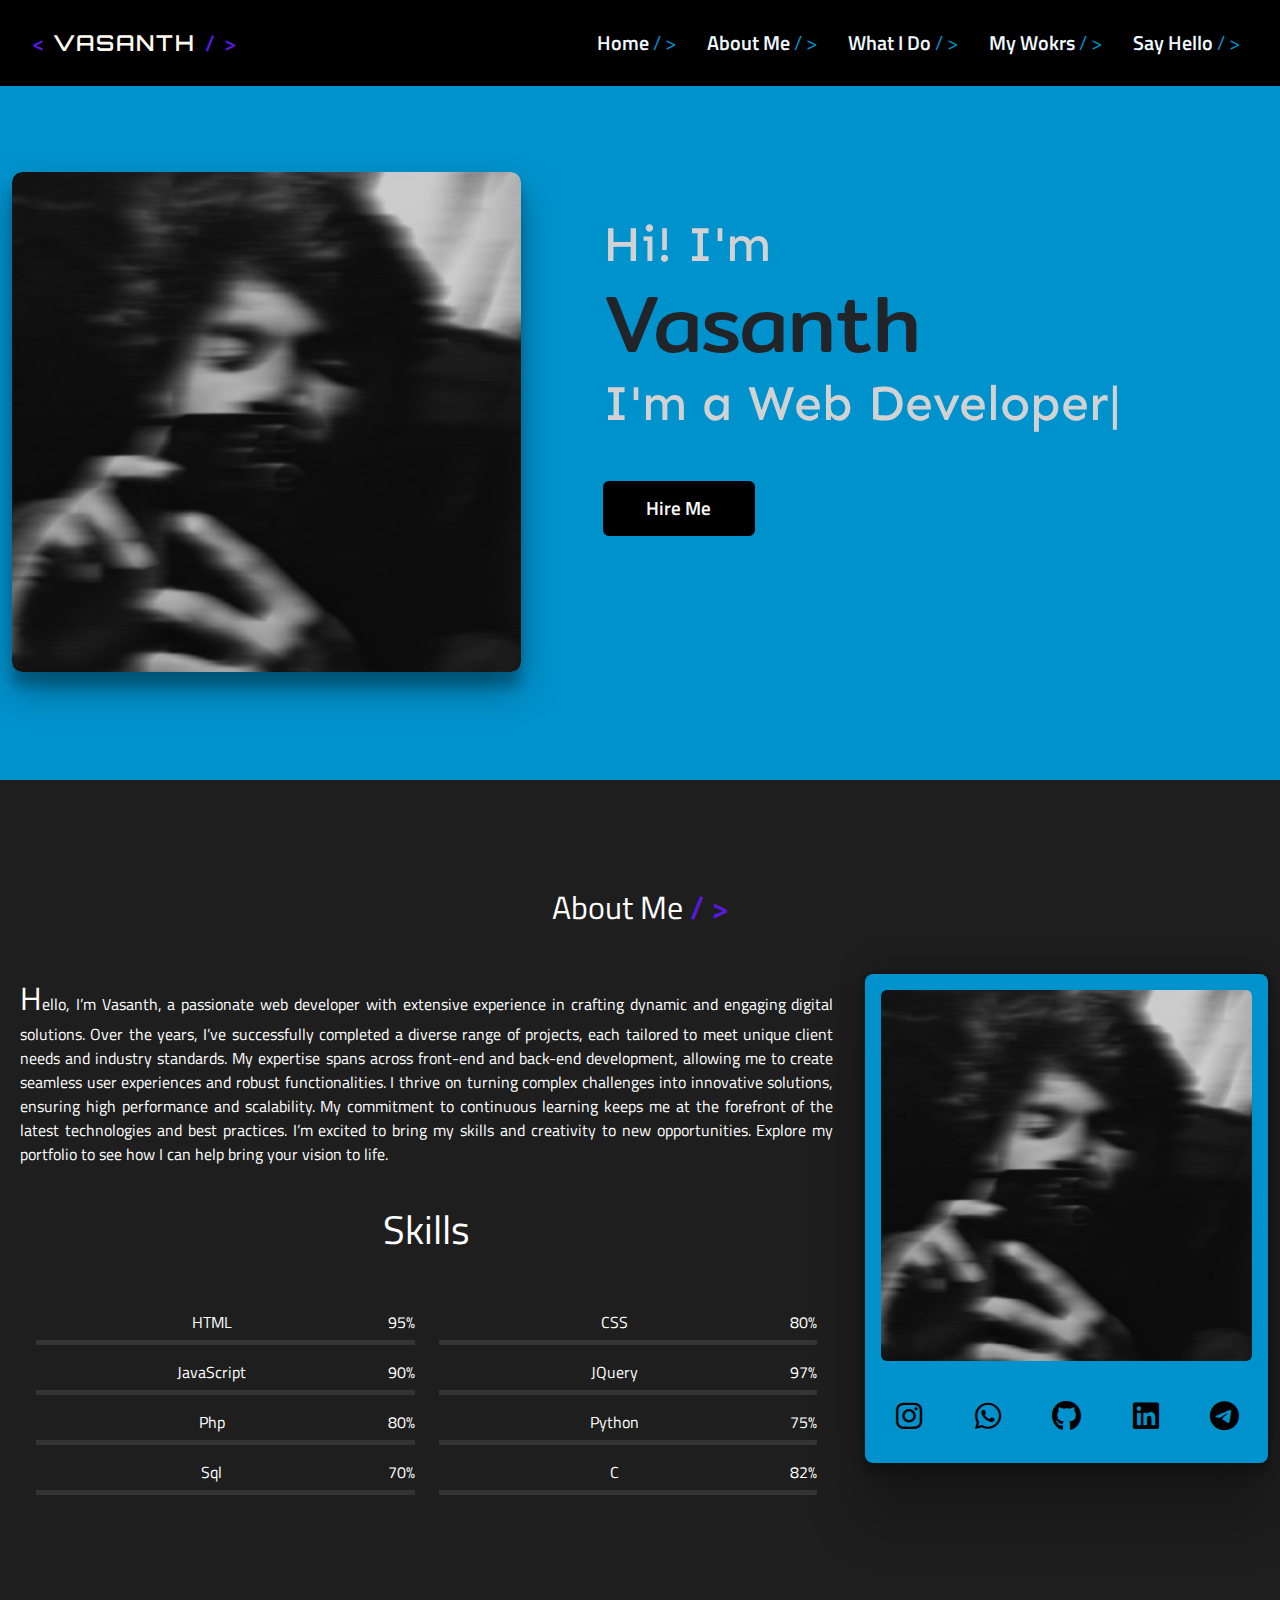
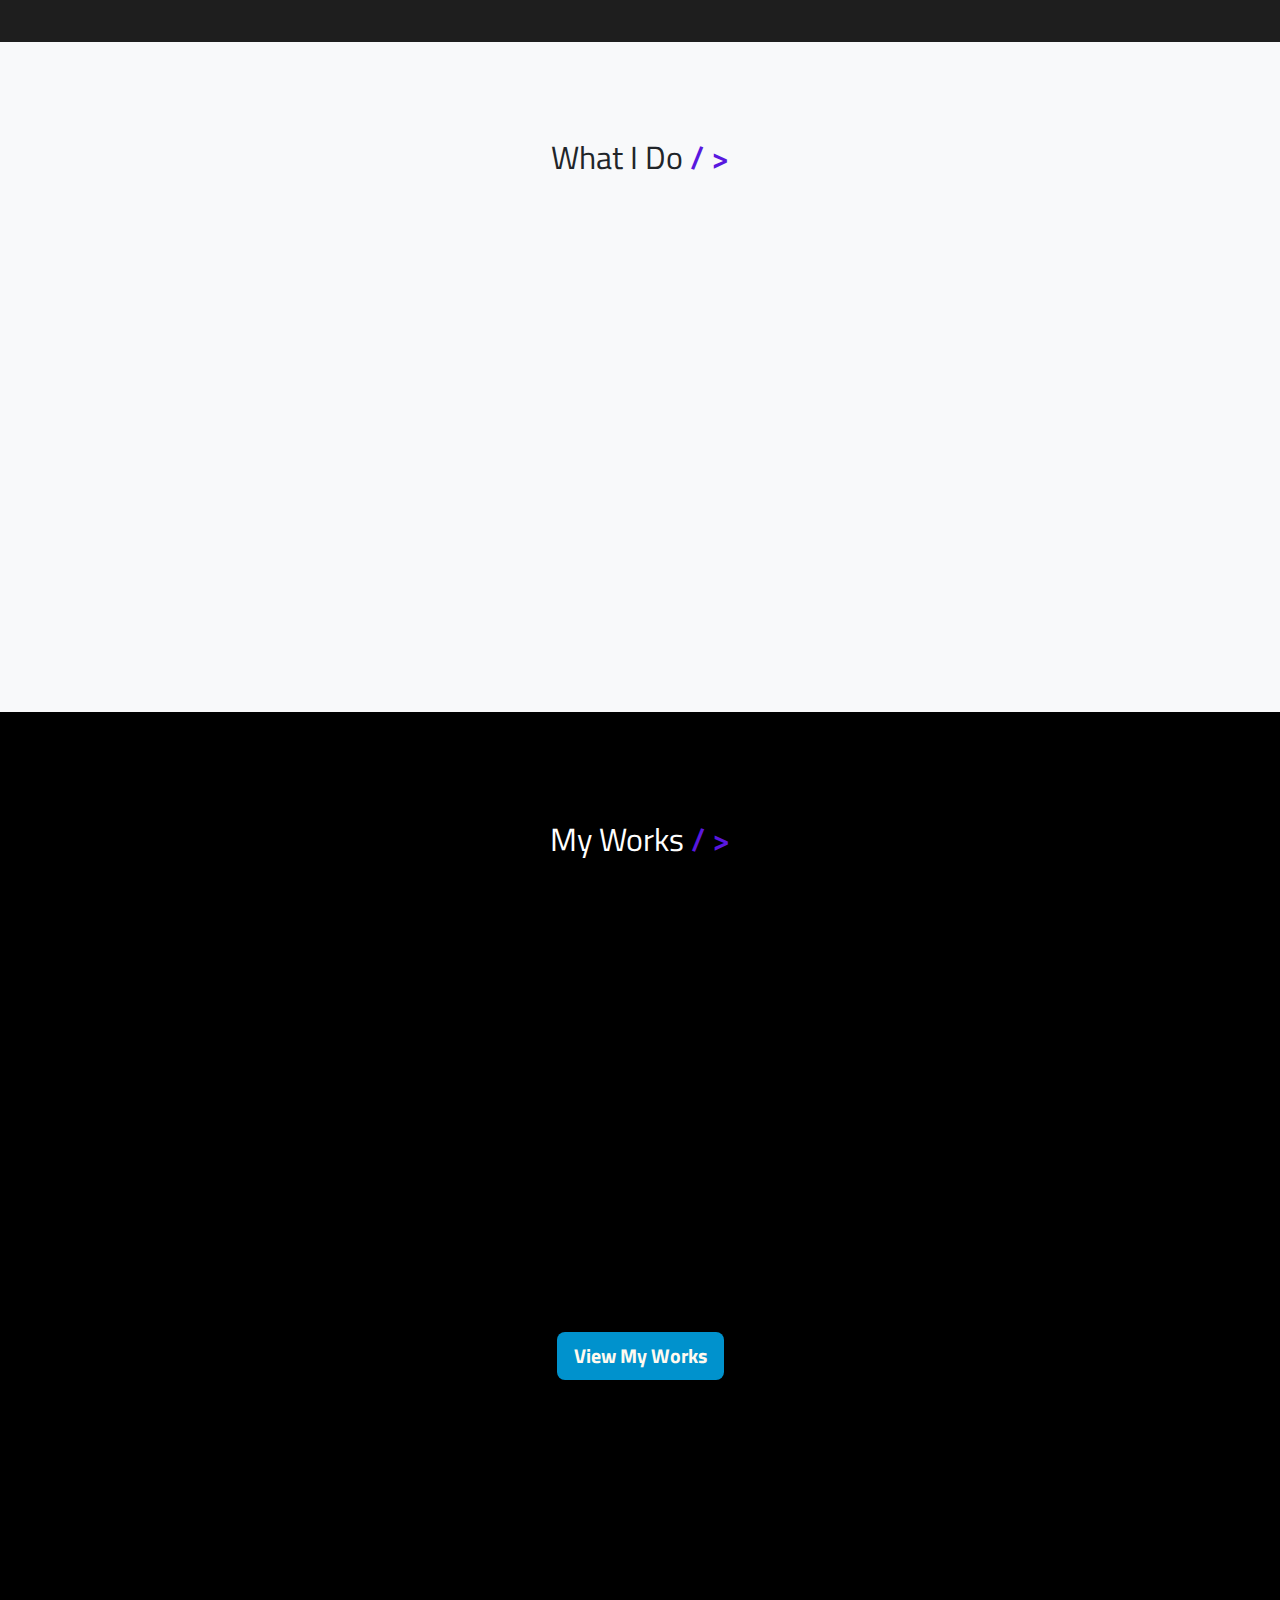
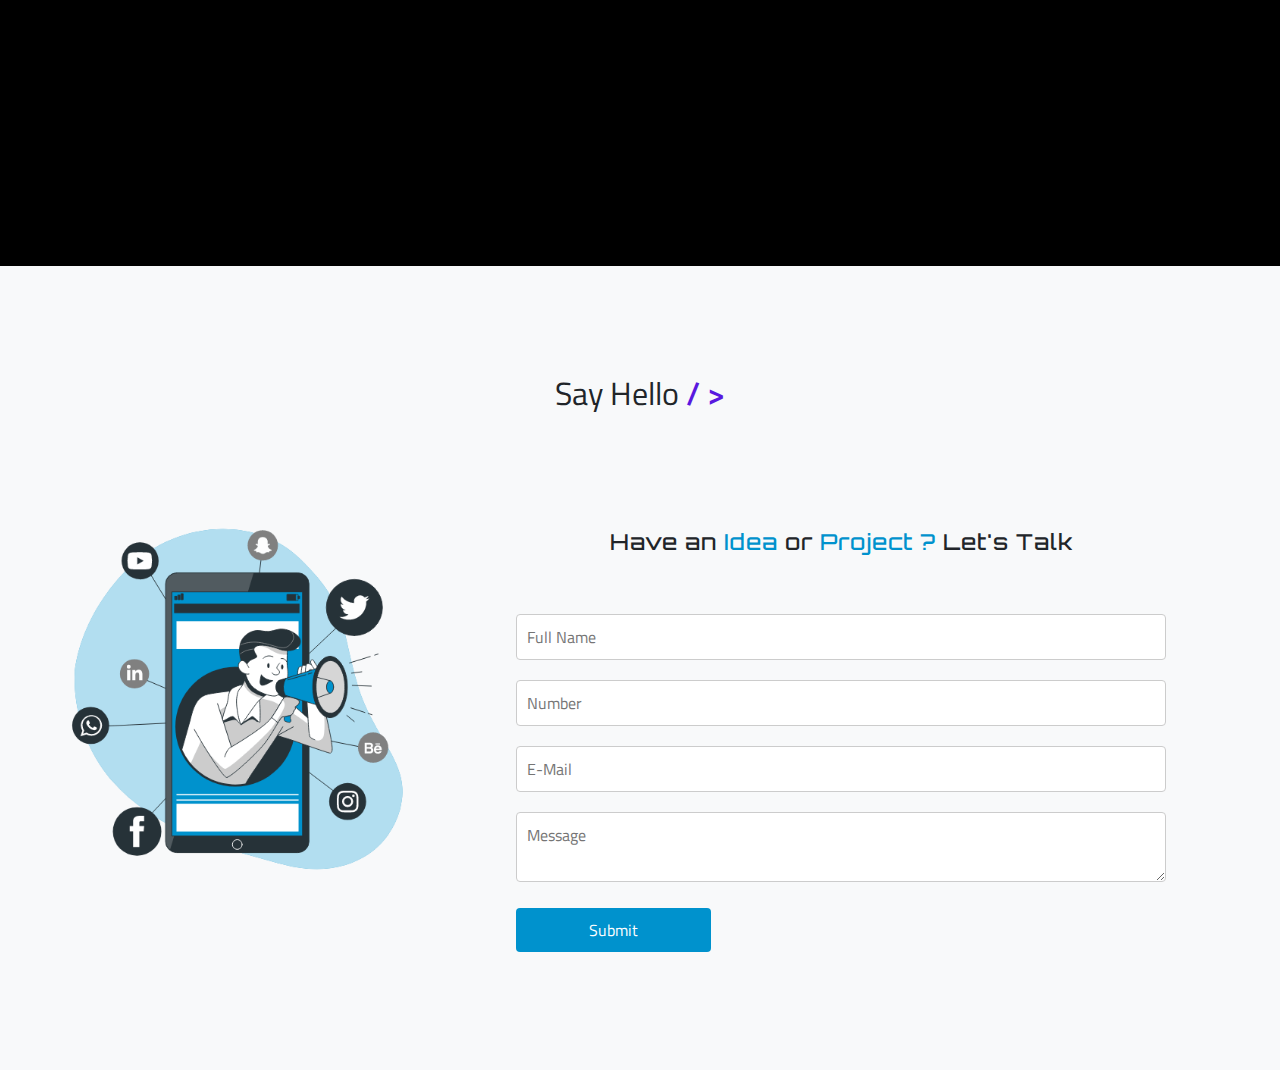
==== index.html @ a3bd8a5d "v master" ====
<!DOCTYPE html>
<html lang="en">
<head>
    <meta charset="UTF-8">
    <meta name="viewport" content="width=device-width, initial-scale=1.0">
    <title>Vasanth</title>
    <link href="https://cdn.jsdelivr.net/npm/bootstrap@5.3.0/dist/css/bootstrap.min.css" rel="stylesheet">
    <link rel="stylesheet" href="./style.css">

    <link rel="stylesheet" href="https://cdnjs.cloudflare.com/ajax/libs/font-awesome/6.4.2/css/all.min.css" integrity="sha512-z3gLpd7yknf1YoNbCzqRKc4qyor8gaKU1qmn+CShxbuBusANI9QpRohGBreCFkKxLhei6S9CQXFEbbKuqLg0DA==" crossorigin="anonymous" referrerpolicy="no-referrer" />
    <!-- ion cdn end -->
    <link rel="stylesheet" href="https://cdn.jsdelivr.net/npm/swiper@11/swiper-bundle.min.css">
    <link rel="stylesheet" href="https://cdnjs.cloudflare.com/ajax/libs/font-awesome/6.5.2/css/all.min.css">
        <script src="https://code.jquery.com/jquery-3.6.0.min.js"></script>
        <script src="https://cdn.jsdelivr.net/npm/swiper@11/swiper-bundle.min.js"></script>
        <link rel="icon" href="./img/vvvv.png">
</head>
<style>
   

    .slider {
        position: relative;
        width: 100%;
        height: 500px !important; 
        overflow: hidden;
    }

    .slider-image {
        position: absolute;
        width: 100%;
        height: 100% !important;
        /* object-fit: cover; Ensures the image covers the container */
        opacity: 0;
        transition: opacity 1s ease-in-out;
    }

    .slider-image.active {
        opacity: 1;
    }

    @media only screen and (max-width:768px){
      .slider{
        height: 350px !important;
      }

    }
</style>
<body>
    <nav class="navbar navbar-expand-lg navbar-light nav-bgc">
        <div class="container">
            <!-- <a class="navbar-brand" href="#">Logo</a> -->
            <a class="navbar-brand vasanth_color" href="./index.html"><span class="vasanth_span">&lt;    </span> VASANTH <span class="vasanth_span">&#47; &gt;</span> </a>
            <button class="navbar-toggler" type="button" data-bs-toggle="collapse" data-bs-target="#navbarNav" aria-controls="navbarNav" aria-expanded="false" aria-label="Toggle navigation">
                <span class="navbar-toggler-icon"></span>
            </button>
            <div class="collapse navbar-collapse" id="navbarNav">
                <ul class="navbar-nav ms-auto">
                    <li class="nav-item">
                        <!-- <a class="nav-link" href="#section1">Menu 1</a> -->
                        <a class="nav-link menu_color" href="#">Home  <span class="menu_span">&#47; &gt;</span></a>
                    </li>
                    <li class="nav-item">
                        <!-- <a class="nav-link" href="#section2">Menu 2</a> -->
                        <a class="nav-link menu_color" href="#about">About Me   <span class="menu_span">&#47; &gt;</span> </a>
                    </li>
                    <li class="nav-item">
                        <!-- <a class="nav-link" href="#section3">Menu 3</a> -->
                        <a class="nav-link menu_color" href="#whatido">What I Do   <span class="menu_span">&#47; &gt;</span> </a>
                    </li>
                    <li class="nav-item">
                        <!-- <a class="nav-link" href="#section4">Menu 4</a> -->
                        <a class="nav-link menu_color" href="#projects">My Wokrs <span class="menu_span">&#47; &gt;</span> </a>
                    </li>
                    <li class="nav-item">
                        <!-- <a class="nav-link" href="#section5">Menu 5</a> -->
                        <a class="nav-link menu_color" href="#sayhello">Say Hello <span class="menu_span">&#47; &gt;</span> </a>
                    </li>
                </ul>
            </div>
        </div>
    </nav>
<!-- =================   section 1 start =================== -->
<!-- test div start -->
<div id="section1" class="section sec_about new_blue">

    <div class="container">
        <div class="row slide_row mt-5 mb-5">
            <div class="col-lg-5 mt-5">
                <div class="slider mt-3">
                    <img src="./img/vas.jpg" alt="Image 1" class="slider-image w-100  first_img test-shine">
                    <img src="./img/k.jpg" alt="Image 2" class="slider-image w-100  first_img test-shine">
                    <img src="./img/vas.jpg" alt="Image 3" class="slider-image w-100  first_img test-shine">
                    <img src="./img/image.psd(1).jpg" alt="Image 4" class="slider-image w-100  first_img test-shine">
                </div>
                <script>
                    document.addEventListener('DOMContentLoaded', () => {
                        const images = document.querySelectorAll('.slider-image');
                        let currentIndex = 0;
            
                        function showNextImage() {
                            images[currentIndex].classList.remove('active');
                            currentIndex = (currentIndex + 1) % images.length;
                            images[currentIndex].classList.add('active');
                        }
            
                        // Initialize first image
                        images[currentIndex].classList.add('active');
            
                        // Change image every 5 seconds
                        setInterval(showNextImage, 3000);
                    });
                </script>
                
            </div>
            <div class="col-lg-7">
                <div id="presentation">
                    <h3 class="resume-pre text-orange">Hi! I'm</h3>
                    <h1 class="resume-title vasanth">Vasanth</h1>
                    <h2 class="resume-subtitle text-orange" id="resume-subtitle">I'm a <span class="subtitle-text"></span></h2>
                    <div class="col-lg-3"><div class="mt-5"><button class="btn btn_hire w-100"><a href="https://api.whatsapp.com/send?phone=919345146074&text=Hello%20Vasanth!!!" class="text-light" target="_blank">Hire Me</a></button>   </div></div>
                    
                  </div>
                 
            </div>
        </div>
    </div>
    
    
    
    </div>
  <!-- test div end -->
<!-- =================   section 1 end =================== -->


<!-- =================   section 2 start =================== -->
<div id="about" class="section sec_about text-white">

    <div class="container pt-5 pb-5">
        <h2 class="text-center tit_le mb-5 ">About Me <span class="vasanth_span">&#47; &gt;</span></h2>
        <div class="fuck"></div>
   <div class="row">

    <div class="col-lg-8  pb-4">
      <p class="c6 px-2">Hello, I’m Vasanth, a passionate web developer with extensive experience in crafting dynamic and engaging digital solutions. Over the years, I’ve successfully completed a diverse range of projects, each tailored to meet unique client needs and industry standards. My expertise spans across front-end and back-end development, allowing me to create seamless user experiences and robust functionalities. I thrive on turning complex challenges into innovative solutions, ensuring high performance and scalability. My commitment to continuous learning keeps me at the forefront of the latest technologies and best practices. I’m excited to bring my skills and creativity to new opportunities. Explore my portfolio to see how I can help bring your vision to life.</p>
      <div> 
        <section class="container content-section text-center">
          <div class="row" style="justify-content: center;">
           <h1 class="text-center pb-5 pt-4">Skills</h1>
            <div class="row" >
              <div class="col-lg-6">
                <div class="col-lg-12 ">
                  <div id="skill-bar-wrapper">
                    <!-- <h1>Skills</h1> -->
                    <div class="text-left">
        
                     <!-- HTML -->
                     HTML<span style="float:right;">95%</span>
                     <div class="skillbar-container clearfix" data-percent="95%">
                       <div class="skills" style="background: white;"></div>
                     </div>
        
                      <!-- HTML -->
                      JavaScript<span style="float:right;">90%</span>
                      <div class="skillbar-container clearfix" data-percent="90%">
                        <div class="skills" style="background: white;"></div>
                      </div>
        
                      <!-- php -->
                      Php<span style="float:right;">80%</span>
                      <div class="skillbar-container clearfix" data-percent="80%">
                        <div class="skills" style="background: white;"></div>
                      </div>
        
                      <!-- jQuery -->
                      Sql<span style="float:right;">70%</span>
                      <div class="skillbar-container clearfix" data-percent="70%">
                        <div class="skills" style="background: white;"></div>
                      </div>
                      
                    </div>
                  </div>
                </div>
              </div>
              <div class="col-lg-6">
                <div class="col-lg-12 ">
                  <div id="skill-bar-wrapper">
                    <!-- <h1>Skills</h1> -->
                    <div class="text-left">
        
                      <!-- C++ -->
                      CSS<span style="float:right;">80%</span>
                      <div class="skillbar-container clearfix" data-percent="95%">
                        <div class="skills" style="background: white;"></div>
                      </div>
        
                       <!-- JavaScript -->
                       JQuery<span style="float:right;">97%</span>
                       <div class="skillbar-container clearfix" data-percent="97%">
                         <div class="skills" style="background: white;"></div>
                       </div>

                      <!-- Java -->
                      Python<span style="float:right;">75%</span>
                      <div class="skillbar-container clearfix" data-percent="75%">
                        <div class="skills" style="background: white;"></div>
                      </div>
        
                      <!-- Cmake -->
                      C<span style="float:right;">82%</span>
                      <div class="skillbar-container clearfix" data-percent="82%">
                        <div class="skills" style="background: white;"></div>
                      </div>
        

                      
                    </div>
                  </div>
                </div>
              </div>
            </div>
          </div>
          
        </section>
      </div>
      </div>

      <div class="col-lg-4">
        <div class=" p-3 pb-3 img-border"><img src="./img/vas.jpg" alt="" class="w-100 vvv rounded">
        
          <div class="row social mt-4 icon_row">
            <div class="col I-Con"><a href="https://www.instagram.com/vasanth_coder?igsh=aXJ6MGpvbHFldXVr" target="_blank"><i class="fa-brands fa-instagram I-Con"></i></a> </div>
            <div class="col I-Con"><a href="https://wa.link/546rne" target="_blank"><i class="fa-brands fa-whatsapp I-Con"></i></a> </div>
            <div class="col I-Con"><a href="https://github.com/vasanthfeb" target="_blank"><i class="fa-brands fa-github I-Con"></i></a> </div>
            <div class="col I-Con"><a href="https://www.linkedin.com/in/vasanthcoder?utm_source=share&utm_campaign=share_via&utm_content=profile&utm_medium=android_app" target="_blank"><i class="fa-brands fa-linkedin I-Con"></i></a> </div>
            <!-- <div class="col"><a href="google.com"><i class="fa-brands fa-telegram"></i></a> </div> -->
            <div class="col I-Con"><a href="https://www.t.me/vxsxnxh" target="_blank"><i class="fa-brands fa-telegram I-Con"></i></a> </div>
            
            
          </div>
        
        </div>
   </div>
          </div>
    </div>
 </div>
 <!-- =================   section 2 end =================== -->
    
    
 <div id="whatido" class="section bg-light pt-5 pb-5">
    <div class="container vvvv">
        <h2 class="text-center tit_le mb-5 pt-5 ">What I Do <span class="vasanth_span">&#47; &gt;</span></h2>
    </div>


    <div class="container pb-5 pt-3 master">
      <div class="row mt-5">
        <div class="col-lg-3">
          <div class="what_img">
            <img src="./img/shopping-online.gif" alt="" class="icon_img">
            <h4 class="text-center mt-3 z1">E-commerce Website</h4>
            <p class="text-center mt-2">I build intuitive e-commerce websites that streamline online shopping experiences. My focus is on responsive design and seamless functionality to boost sales and customer satisfaction. </p>
          </div>
        </div>
        <div class="col-lg-3">
          <div class="what_img">
            <img src="./img/presentation.gif" alt="" class="icon_img">
            <h4 class="text-center mt-3 z1">Business Website</h4>
            <p class="text-center mt-2">I create dynamic business websites that drive growth and engagement. My designs prioritize functionality and professionalism to help brands stand out online. </p>
          </div>
        </div>
        <div class="col-lg-3">
          <div class="what_img">
            <img src="./img/mortarboard.gif" alt="" class="icon_img">
            <h4 class="text-center mt-3 z1">Educational Website</h4>
            <p class="text-center mt-2">I specialize in developing educational websites that enhance learning experiences. My projects focus on user-friendly design and engaging content to support students and educators. </p>
          </div>
        </div>
        <div class="col-lg-3">
          <div class="what_img">
            <img src="./img/resume.gif" alt="" class="icon_img">
            <h4 class="text-center mt-3 z1">Portfolio    Website</h4>
            <p class="text-center mt-2">I design stunning portfolio websites that showcase creativity and skills effectively. My approach combines aesthetics and usability to help individuals and businesses make a lasting impression.</p>
          </div>
        </div>
      </div>
    </div>



    <!-- test start -->
     <div class="container beast">
      <h2 class="text-center tit_le mb-5 pt-5 ">What I Do <span class="vasanth_span">&#47; &gt;</span></h2>
      <div class="row ">
        <div class="col-lg-3">
          <div class="what_imgs">
            <img src="./img/shopping-online.gif" alt="" class="icon_img">
            <h4 class="text-center mt-3 z1">E-commerce Website</h4>
            <p class="text-center mt-2">I build intuitive e-commerce websites that streamline online shopping experiences. My focus is on responsive design and seamless functionality to boost sales and customer satisfaction. </p>
          </div>
        </div>
        <div class="col-lg-3">
          <div class="what_imgs">
            <img src="./img/presentation.gif" alt="" class="icon_img">
            <h4 class="text-center mt-3 z1">Business Website</h4>
            <p class="text-center mt-2">I create dynamic business websites that drive growth and engagement. My designs prioritize functionality and professionalism to help brands stand out online. </p>
          </div>
        </div>
        <div class="col-lg-3">
          <div class="what_imgs">
            <img src="./img/mortarboard.gif" alt="" class="icon_img">
            <h4 class="text-center mt-3 z1">Educational Website</h4>
            <p class="text-center mt-2">I specialize in developing educational websites that enhance learning experiences. My projects focus on user-friendly design and engaging content to support students and educators. </p>
          </div>
        </div>
        <div class="col-lg-3">
          <div class="what_imgs">
            <img src="./img/resume.gif" alt="" class="icon_img">
            <h4 class="text-center mt-3 z1">   Website</h4>
            <p class="text-center mt-2">I design stunning portfolio websites that showcase creativity and skills effectively. My approach combines aesthetics and usability to help individuals and businesses make a lasting impression.</p>
          </div>
        </div>
      </div>

     </div>
    <!-- test end -->
</div>
<script>
    document.addEventListener("DOMContentLoaded", function() {
      const whatDoSection = document.getElementById('whatido');
      const columns = whatDoSection.querySelectorAll('.what_img');
      
      const options = {
          root: null,
          threshold: 0.7,
      };
  
      const callback = (entries) => {
          entries.forEach((entry) => {
              if (entry.isIntersecting) {
                  columns.forEach((column, index) => {
                      setTimeout(() => {
                          column.classList.add('animate');
                      }, index * 300); // Delay for each column
                  });
              }
          });
      };
  
      const observer = new IntersectionObserver(callback, options);
      observer.observe(whatDoSection);
  });
  </script>







<div id="projects" class="section bg-project text-white">
    <div class="container'-fluid div_blur">
        <h2 class="text-center tit_le mb-5 mt-5">My Works <span class="vasanth_span">&#47; &gt;</span></h2>

        <div class="xxx">
          
        </div>
           <div class="yyy">
            <button class="btn btn_view btn-lg"> <a href="./projects.html" class="vp">View My Works</a> </button>
           </div>
    </div>
</div>




















<div id="sayhello" class="section bg-light ">
    <div class="container pt-5">
        <h2 class="text-center tit_le mb-5 ">Say Hello <span class="vasanth_span">&#47; &gt;</span></h2>
    </div>
    <div class="row p-5">
      <div class="col-lg-4">
        <img src="./img/csfdffdfd.gif" alt="" class="w-100">
      </div>
      <div class="col-lg-8">
        




        <section class="get-in-touch">
          <h1 class="title text-dark"> Have an <span class="title">Idea</span> or <span class="title">Project ?</span> Let's Talk</h1>
          <form class="contact-form" id="contactForm">
              <div class="form-field">
                  <input id="username" class="input-text" type="text" required placeholder="Full Name">
                 
              </div>
              <div class="form-field">
                  <input id="phone" class="input-text" type="tel" required placeholder="Number">
                 
              </div>
              <div class="form-field">
                  <input id="email" class="input-text" type="email" required placeholder="E-Mail">
                 
              </div>
              <div class="form-field">
                  <textarea id="message" class="input-text" required placeholder="Message"></textarea>
                  
              </div>
              <div class="form-field">
                  <input class="submit-btn" type="submit" value="Submit">
              </div>
          </form>
          <div class="thank-you-message" style="display: none;"></div>
      </section>

      <script>
        document.addEventListener("DOMContentLoaded", () => {
    const form = document.getElementById("contactForm");
    const thankYouMessage = document.querySelector(".thank-you-message");

    // Handle form submission
    form.addEventListener("submit", (event) => {
        event.preventDefault(); // Prevent the default form submission

        const username = document.getElementById("username").value;
        thankYouMessage.innerHTML = `Thank you, ${username}! Your message has been sent.`;
        thankYouMessage.style.display = "block";

        // Optionally, reset the form
        form.reset();
    });
});

      </script>
    
      </div>
    </div>
</div>










































<!-- <div id="section1" class="section sec_about new_blue boobs">

</div> -->









    <script src="https://cdn.jsdelivr.net/npm/@popperjs/core@2.11.6/dist/umd/popper.min.js"></script>
    <script src="https://cdn.jsdelivr.net/npm/bootstrap@5.3.0/dist/js/bootstrap.min.js"></script>
    <script src="./script.js"></script>
    <!-- <script>
        document.addEventListener('DOMContentLoaded', function () {
            const sections = document.querySelectorAll('.section');
            const navLinks = document.querySelectorAll('.nav-link');

            window.addEventListener('scroll', function () {
                let index = sections.length;

                while (--index && window.scrollY + 50 < sections[index].offsetTop) {}

                navLinks.forEach((link) => link.classList.remove('active'));
                navLinks[index].classList.add('active');
            });

            // Smooth scroll for anchor links
            navLinks.forEach(link => {
                link.addEventListener('click', function(e) {
                    e.preventDefault();
                    document.querySelector(this.getAttribute('href')).scrollIntoView({
                        behavior: 'smooth'
                    });
                });
            });
        });
    </script> -->




    <script>
      $(window).scroll(function() {
   var hT = $('#skill-bar-wrapper').offset().top,
       hH = $('#skill-bar-wrapper').outerHeight(),
       wH = $(window).height(),
       wS = $(this).scrollTop();
   if (wS > (hT+hH-1.4*wH)){
       jQuery(document).ready(function(){
           jQuery('.skillbar-container').each(function(){
               jQuery(this).find('.skills').animate({
                   width:jQuery(this).attr('data-percent')
               }, 5000); // 5 seconds
           });
       });
   }
});



//nav start
const navLinks = document.querySelectorAll('.navbar-nav .nav-link');
const navbarToggler = document.querySelector('.navbar-toggler');
const navbarCollapse = document.querySelector('#navbarNav');

navLinks.forEach(link => {
    link.addEventListener('click', () => {
        if (navbarCollapse.classList.contains('show')) {
            navbarToggler.click(); // Simulate a click on the toggler to close the navbar
        }
    });
});
   </script>


<script>
  $(document).ready(function() {
  // SLIDER
  var carouselslider = new Swiper('.carousel-slider', {
    spaceBetween: 0,
    slidesPerView: 3,
    centeredSlides: true,
    autoplay: {
      delay: 2000,
      disableOnInteraction: false,
    },
    navigation: {
      nextEl: '.swiper-button-next',
      prevEl: '.swiper-button-prev',
    },
    pagination: {
      el: '.swiper-pagination',
      type: 'progressbar',
    },
    loop: true,
    breakpoints: {
      1024: {
        slidesPerView: 3
      },
      768: {
        slidesPerView: 2
      },
      640: {
        slidesPerView: 1
      },
      320: {
        slidesPerView: 1
      }
    }
  });
});

</script>
</body>
</html>
---- style.css ----
@import url('https://fonts.googleapis.com/css2?family=Orbitron:wght@400..900&display=swap');

@import url('https://fonts.googleapis.com/css2?family=Mitr:wght@200;300;400;500;600;700&family=Orbitron:wght@400..900&display=swap');

@import url("https://fonts.googleapis.com/css?family=Titillium+Web");
@import url('https://fonts.googleapis.com/css2?family=Sen:wght@400..800&display=swap');
* {
  font-family: "Titillium Web", sans-serif;
}
body{
    background-color: rgb(233, 220, 220) !important;
    overflow-x: hidden !important;
}
.navbar {
  position: sticky;
  top: 0;
  z-index: 1000;
}

.nav-link {
  position: relative;
}
/* .nav-link::before:hover{
  color: #0092CD !important;
  content: "";
  position: absolute;
  bottom: -5px;
  left: 10px;
  width: 30%;
  height: 3px;
  background-color: #0092CD;
  border-radius: 2px;
  transition: width 0.3s ease;
} */

.nav-link.active::after {
  content: "";
  position: absolute;
  bottom: -5px;
  left: 10px;
  width: 30%;
  height: 3px;
  background-color: #0092CD;
  border-radius: 2px;
  transition: width 0.3s ease;
}

.nav-link.active {
  color: #0092CD !important;
}

.navbar-nav {
  flex-direction: row;
}

.nav-item {
  margin-left: 15px;
}

.section {
  padding: 60px 0;
}

.dropdown-menu {
  position: absolute;
  will-change: transform;
  transform: translate3d(0px, 40px, 0px);
}

.vasanth_color {
  color: floralwhite !important;
  font-size: 22px !important;
  font-family: "Orbitron", sans-serif;
  letter-spacing: 2px;
  font-weight: 600;
}

.vasanth_span {
  color: #5918df;
  font-weight: 600;
}

.nav-bgc {
  background-color: black;  
  padding: 20px;
  position: fixed;
  width: 100% !important;
}


.menu_color {
  color: aliceblue !important;
  font-size: 20px;
  font-weight: 600;
}

.menu_span {
  color: #0092CD;
  font-weight: 500;
}

.navbar-toggler:focus {
  border: 2px solid #5918df;
}

.navbar-toggler {
  border: 2px solid #5918df;
}

@media (min-width: 1200px) {
  .container {
      max-width: 1340px !important;
  }
}

@media only screen and (max-width: 768px) {
  .navbar-nav {
      flex-direction: column;
      margin-top: 20px; /* Adjust for better spacing */
      width: 100%; /* Make it full width */
  }

  .nav-item {
      margin-left: 0; /* Reset left margin for mobile */
      margin-bottom: 10px; /* Add spacing between items */
  }

  .nav-link {
      text-align: center; /* Center align nav links */
  }

  .menu_color {
      font-size: 18px;
      font-weight: 400;
  }

  .nav-link.active::after {
      content: "";
      position: absolute;
      bottom: -3px;
      left: 50%; /* Center the indicator */
      transform: translateX(-50%);
      width: 30%;
      height: 2px;
      background-color: #0092CD;
      border-radius: 2px;
      transition: width 0.3s ease;
  }
  .what_img{
    display: none !important;
  }
  .what_imgs{
    display: block ;
  }
.vvvv{
  display: none;
}
.beast{
  display: block !important;
}
.master{
  display: none;
}
}

body {
  overflow-x: hidden !important;
}

/* ==========================     nav end    ================================*/
.beast{
  display: none;
}
.sec_one{
    background-color: #0092CD;
    height: 100vh;
}
.sec_about{
    background-color: #1E1E1E;
    /* height: 100vh !important; */
}
.c6::first-letter{
    font-size: xx-large;
  }
  .c6{
    text-align: justify;
  }
  .I-Con{
    font-size: 30px;
    display: flex;
    justify-content: center;
    align-items: center;
    border-radius: 50px;
    padding: 8px;
    color: #000;
   
  }
  .I-Con i:hover{
    color: #0092CD!important;
  background-color: rgb(0, 0, 0);
    border-radius: 50px; 
    padding: 8px;
    
  }
  .img-border{
    background-color: #0092CD !important;
    border-radius: 8px;
    padding: 20px;
    box-shadow: rgba(0, 0, 0, 0.25) 0px 54px 55px, rgba(0, 0, 0, 0.12) 0px -12px 30px, rgba(0, 0, 0, 0.12) 0px 4px 6px, rgba(0, 0, 0, 0.17) 0px 12px 13px, rgba(0, 0, 0, 0.09) 0px -3px 5px;
  }
  a:hover{
    color: none !important;
  }

.btn_hire{
  border: 3px solid rgb(0, 0, 0);
  padding: 10px 20px !important;
  background-color: #000;
  color: #F8F9FA !important;
  font-size: 19px;
  font-weight: 600;
}
.btn_hire:hover{
  background-color: #d7d7d700;
  color: #000 !important;
  border: 3px solid black;
  box-shadow: rgba(100, 100, 111, 0.2) 0px 7px 29px 0px;
}
  /* =================   type start  =========== */
  .text-orange {
    color: rgb(210, 210, 210) !important;
    font-size: 50px !important;
    /* text-shadow: 5px 5px 5px black; */
    
  }
  .text-grey {
    color: #aea79f !important;
  }
  
   .vasanth{
    font-weight: 400 !important;
    font-size: 70px ;
    font-family: "Mitr", sans-serif;
    /* font-weight: 700; */
    font-style: normal;
   }
  #presentation {
    max-height: 100vh;
    overflow: hidden;
    padding: 2rem;
    margin-left: 2vw;
    margin-right: 2vw;
    margin-top: 10%;
  }
  .resume-title {
    text-align: left;
    font-size: 5rem;
    margin-top: 0.1rem;
    margin-bottom: 0.1rem;
  }
  .resume-subtitle {
    text-align: left;
    font-size: 2rem;
    font-weight: 300;
    margin-top: 0.1rem;
    margin-bottom: 0.1rem;
    font-family: "Sen", sans-serif;
  font-optical-sizing: auto;
  font-weight: 500;
  font-style: normal;
  }
  .resume-pre {
    text-align: left;
    font-size: 1.5rem;
    font-weight: 300;
    margin-top: 0.1rem;
    margin-bottom: 0.1rem;
    font-family: "Sen", sans-serif;
  font-optical-sizing: auto;
  font-weight: 500;
  font-style: normal;
  }
  .subtitle-text{
    font-family: "Sen", sans-serif;
  font-optical-sizing: auto;
  font-weight:500;
  font-style: normal;
  }

.first_img{
  width: 80%;
  /* box-shadow: rgba(0, 0, 0, 0.35) 0px 5px 15px; */
  box-shadow: rgba(0, 0, 0, 0.3) 0px 19px 38px, rgba(0, 0, 0, 0.22) 0px 15px 12px;
  border-radius: 10px;
}


/* ===================   project start  ============== */
.three-box{
  background-color: #222222;
  color: #fff !important;
  padding: 20px;
  border-radius: 12px;
}
.three-box:hover{
  background-color: rgb(190, 202, 198);
  color: #0092CD;
}
.three-box .a-color:hover{
  color: rgb(121, 115, 120);
}

.three_icon{
  font-size: 40px;
}
.a-color{
  color: #fff;
  text-decoration: none !important;
  
}
.three-text{
  text-align: justify;
  text-decoration: none !important;
}
.img-responsive{
  padding: 10px !important;
  border: 3px solid #1E1E1E;
  margin-bottom: 20px;
  border-radius: 20px;
}
.img-responsive:hover {
  border: 3px solid #0092CD;
  box-shadow: rgba(64, 192, 243, 0.74) 0px 5px 15px;
  padding: 10px;
  border-radius: 20px;
  
 
} 
.pro_bg{
  background-color: #1E1E1E;
  /* height: 100vh; */
}
.all1{
  background-color: #0092CD;
  color:black;
}
.clg1 ,.exp1, .hos1 ,.bus1, .git1{
  color: #0092CD;
  background-color: #000000;
  font-size: 18px;
}
.clg1:hover ,.exp1:hover, .hos1:hover ,.bus1:hover, .git1:hover{
  background-color: #0092CD;
  color:black;
}
.mob_hide{
  display: none;
}
#whatidoo{
  display: none;
}
/* ========================    media query start ======================================*/

 @media only screen and (max-width: 768px){
  #whatidoo{
    display: block;
  }
    /* .mob_pad{
      margin-top: 50px !important;
    } */
    #presentation {
       padding: 2px;
        margin-top: 20%;
         /* height: 100vh !important; */
        
      }
      .I-Con{
        font-size: 23px;
      }
      .sec_one{
        max-height: 300vh  !important;
      }
      .vasanth{
        font-size: 50px !important;
        font-weight: 500 !important;
      }
      .resume-subtitle{
        font-size: 28px !important;
      }
      .text-orange{
        font-size: 28px !important;
      }
      /* .section{
        height: 100vh !important;
      } */
      .section{
        padding: 1px !important;
      }
      /* .hide_service{
        display: none;
      }
       */
  }
  
@media only screen and (max-width: 768px) {
  .navbar-nav {
      flex-direction: column;
      margin-top: 20px; /* Adjust for better spacing */
      width: 100%; /* Make it full width */
      text-align: left; /* Left align the menu items */
  }

  .nav-item {
      margin-left: 0; /* Reset left margin for mobile */
      margin-bottom: 10px; /* Add spacing between items */
  }

  .nav-link.active::after {
      display: none; /* Remove the active underline in mobile view */
  }

  .menu_color {
      font-size: 18px;
      font-weight: 400;
  }
}


  /* ==========================home project page =====================*/
  #image-container {
    flex-shrink: 0;
    width: 200px;
    height: 150%;
    display: flex;
    flex-direction: column;
    align-items: center;
    justify-content: flex-end;
    gap: 25px;
    overflow: hidden;
    transform: rotate(15deg);
  }
  .image {
    flex-shrink: 0;
    height: 200px;
    width: 100%;
    border-radius: 10px;
    overflow: hidden;
    animation: move 15s linear infinite alternate;
    user-select: none;
  }
  .picture {
    width: 100%;
    height: 100%;
    object-fit: cover;
    object-position: center;
  }
  @keyframes move {
    0% {
      transform: translatey(0);
    }
    100% {
      transform: translatey(500%);
    }
  }
  #image-container:nth-child(2) .image {
    animation-direction: alternate-reverse;
  }
  #image-container:nth-child(4) .image {
    animation-direction: alternate-reverse;
  }
  #image-container:nth-child(6) .image {
    animation-direction: alternate-reverse;
  }
  #image-container:nth-child(3) {
    flex-direction: column-reverse;
    justify-content: flex-start;
  }
  
    /* #image-container:hover .image {
      animation-play-state: paused;
    } */
  .xxx{
    width: 100vw;
  height: 100vh;
  overflow: hidden;
  display: flex;
  align-items: center;
  justify-content: center;
  gap: 50px;
  }
  .xxx{
    position: absolute;
    opacity: 0.4;
  }
  .yyy{
    position: relative;
    height: 100vh;
    justify-content: center;
    align-items: center;
    display: flex;
  }
  .vp{
    text-decoration: none;
    color: floralwhite;
    font-weight: 700;
  }
  /* form */

  /* .content-wrapper {
    min-height: 100%;
    position: relative;
 } */
  
  .get-in-touch {
    max-width: 650px;
    margin: 0 auto;
    position: relative;
    top: 50%;
    transform: translateY(-50%);
 }
  .get-in-touch .title {
    text-align: center;
    font-family: "Orbitron", sans-serif;
    /* text-transform: capitalize; */
    letter-spacing: 1px;
    font-size: 22px;
    line-height: 48px;
    padding-bottom: 28px;
 }
 
 a{
  text-decoration: none;
 }
 .title {
  text-align: center;
  margin-bottom: 20px;
  color: #0092CD;
  
}

.contact-form .form-field {
  position: relative;
  margin-bottom: 20px;
}

.contact-form .input-text {
  width: 100%;
  padding: 10px;
  border: 1px  solid #ccc;
  border-radius: 4px;
}

.contact-form .input-text:focus {
  border-color: #007bff;
  outline: none;
}

.contact-form .label {
  
  left: 10px;
  top: 18px;
  transition: 0.2s;
  color: #888;
}

.contact-form .input-text:not(:placeholder-shown) + .label,
.contact-form .input-text:focus + .label {
  top: -10px;
  left: 5px;
  font-size: 12px;
  color: #007bff;
}

.submit-btn {
  background-color: #0092CD;
  color: white;
  border: none;
  padding: 10px;
  cursor: pointer;
  border-radius: 4px;
  width: 30%;
}

.submit-btn:hover {
  background-color: #0092CD;
}

.thank-you-message {
  margin-top: 20px;
  text-align: center;
  font-size: 18px;
  color: rgb(37, 0, 90);
}
 /* form :end */
 .skillbar-container {
  position:relative;
  display:block;
  margin-bottom: 15px;   
  width: 100%;
  background-color: #666463;
  background-color: rgba(255,255,255,.1);
  height:35px;
  height:5px;
  margin-top: 6px;
}
  
.skills {
  height:35px;
  height:5px;
  width:0px;
}
.bg-project{
  background-color: #000;
}
.bg-success{
  background-color: rgb(1, 111, 18) !important;
 
}
/* ===================================today */

p::selection{
  background-color: #0092CD !important;
  color: #000;
}

h3::selection{
  background-color: #0092CD !important;
  color: #000;
}

h2::selection{
  background-color: #0092CD !important;
  color: #000;
}

h1::selection{
  background-color: #0092CD !important;
  color: #000;
}
h6::selection{
  background-color: #0092CD !important;
  color: #000;
}
span::selection{
  background-color: #0092CD !important;
  color: #000;

}
label::selection{
  background-color: #0092CD !important;
  color: #000;

}
div::selection{
  background-color: #0092CD !important;
  color: #000;
}
/* newly add for first image slide start */

.slider {
  position: relative;
  width: 100%;
  height: 350px !important ; 
  overflow: hidden;
 
  /* box-shadow: rgba(0, 0, 0, 0.35) 0px 5px 15px; */
  box-shadow: rgba(0, 0, 0, 0.3) 0px 19px 38px, rgba(0, 0, 0, 0.22) 0px 15px 12px;
  border-radius: 10px;
}

.slider-image {
  position: absolute;
  width: 100%;
  height: 350px !important;
  object-fit: cover; 
  opacity: 0;
  transition: opacity 1s ease-in-out;
}

.slider-image.active {
  opacity: 1;
}
body{
  overflow-x: hidden !important;
}
head{
  overflow-x: hidden !important;
}
@media only screen and (max-width:768px){
  
.slider-image {
  height: 340px !important;
}
  .slider{
    height: 300px !important;
  }
  body{
    overflow-x: hidden !important;
  }
  head{
    overflow-x: hidden !important;

  }
  html{
    overflow-x: hidden !important;
  }
}
.mob_hide{
  display: block !important;
}
/* newly add for first image slide end */
/* old yello color :#F69414 */



.new_blue{
  background-color: #0092CD;
}
.what_img{
  display: flex;
  flex-direction: column;
  align-items: center; /* Centers the items horizontally */
  justify-content: center; 
 
}
.icon_img{
  width: 130px;
}
.z1{
  color: #0092CD;
  font-weight: 600;
  text-shadow: 1px 1px 5px rgba(0, 0, 0, 0.237);

}
.what_img {
  opacity: 0;
  transform: translateX(-50px);
  transition: opacity 0.5s ease, transform 0.5s ease;
}

.animate {
  opacity: 1;
  transform: translateX(0);
}





img {
	-ms-interpolation-mode: bicubic;
	border: 0;
	vertical-align: middle;
	max-width: 100%;
	height: auto;
}
/* ============ Full Page Slider ================= */
.creative-carousal--hero{
    width: 100%;
    height: 100vh;
    display: flex;
    flex-wrap: wrap;
    position: relative;
}
.creative-carousal--hero .carousel-slider {
    width: 100%;
    display: flex;
    flex-wrap: wrap;
    overflow: hidden;
}
.creative-carousal--hero .carousel-slider  .swiper-slide{
    display: flex;
    flex-wrap: wrap;
    align-items: center;
    margin: 0;
    background-size: cover;
    background-position: center;
}
.creative-carousal--hero .carousel-slider .swiper-slide.swiper-slide-active {
    box-shadow: 0 0 50px rgba(0, 0, 0, 0.5);
    z-index: 3;
}
.creative-carousal--hero .carousel-slider .swiper-slide:after {
    content: "";
    width: 100%;
    height: 100%;
    position: absolute;
    left: 0;
    top: 0;
    background: #222327;
    opacity: 0.7;
}
.creative-carousal--hero .carousel-slider .swiper-slide.swiper-slide-active:after {
    opacity: 0.4;
}
.creative-carousal--hero .carousel-slider .swiper-slide .inner {
    width: 100%;
    display: block;
    text-align: center;
    color: #fff;
    position: relative;
    z-index: 2;
    opacity: 0;
    -webkit-transition: 0.25s ease-in-out;
    -moz-transition: 0.25s ease-in-out;
    -ms-transition: 0.25s ease-in-out;
    -o-transition: 0.25s ease-in-out;
    transition: 0.25s ease-in-out;
}
.creative-carousal--hero .carousel-slider .swiper-slide.swiper-slide-active .inner {
    opacity: 1;
}
.creative-carousal--hero .carousel-slider .swiper-slide .inner h2{
    width: 100%;
    float: left;
    font-size: 4vw;
    line-height: 5vw;
    font-weight: 800;
    color: #fff;
    margin-bottom: 10px;
    margin-top: 0;
}
.creative-carousal--hero .carousel-slider .swiper-slide .inner a{
    font-size: 19px;
    color: #fff;
    font-family: "Fjalla One", sans-serif;
    padding-bottom: 5px;
    position: relative;
    border-bottom: 2px solid #fff;
    padding-bottom: 4px;
    text-decoration: none;
    -webkit-transition: 0.25s ease-in-out;
    -moz-transition: 0.25s ease-in-out;
    -ms-transition: 0.25s ease-in-out;
    -o-transition: 0.25s ease-in-out;
    transition: 0.25s ease-in-out;
}
.creative-carousal--hero .carousel-slider .swiper-slide .inner a:hover{
    text-decoration: none;
    color: #75dab4;
}
.creative-carousal--hero .slide-progress {
    width: 220px;
    display: flex;
    flex-wrap: wrap;
    position: absolute;
    left: 50%;
    bottom: 30px;
    margin-left: -110px;
    z-index: 3;
    text-align: center;
}
.creative-carousal--hero .slide-progress span {
    display: inline-block;
    color: #fff;
    font-family: "Fjalla One", sans-serif;
    font-size: 14px;
}
.creative-carousal--hero .slide-progress .swiper-pagination {
    width: 160px;
    height: 2px;
    margin: auto 10px;
    display: inline-block;
    position: static;
    background: rgba(255, 255, 255, 0.3);
}
.creative-carousal--hero .slide-progress .swiper-pagination .swiper-pagination-progressbar-fill {
    background: #fff;
}

.creative-carousal--hero .slide-progress span {
    display: inline-block;
    color: #fff;
    font-family: "Fjalla One", sans-serif;
    font-size: 14px;
}
.creative-carousal--hero .swiper-button-prev {
    height: auto;
    position: absolute;
    left: auto;
    top: auto;
    right: 120px;
    bottom: 30px;
    font-family: "Fjalla One", sans-serif;
    color: #fff;
    background: none;
}
.creative-carousal--hero .swiper-button-prev:after{
    display: none;
}
.creative-carousal--hero .swiper-button-next {
    height: auto;
    position: absolute;
    left: auto;
    top: auto;
    right: 40px;
    bottom: 30px;
    font-family: "Fjalla One", sans-serif;
    color: #fff;
    background: none;
}
.creative-carousal--hero .swiper-button-next:after{
    display: none;
}

/* ====================== Responsive Ipad =============================== */
@media (max-width: 991px) {
    .creative-carousal--hero .carousel-slider .swiper-slide .inner h2{
               font-size: 7vw;
        line-height: 7vw;
        margin-bottom: 15px;
    }
}

/* ====================== Responsive Iphone =============================== */
@media screen and (max-width: 767px) {
    .creative-carousal--hero .carousel-slider .swiper-slide .inner h2{
        font-size: 12vw;
        line-height: 12vw;
        margin-bottom: 15px;
    }
    .creative-carousal--hero .swiper-button-prev{
            left: 40px;
    }
    .creative-carousal--hero .swiper-button-next{
            right: 40px;
    }
    .what_imgs{
      display: none;
    }
}
.what_imgs{
  display: flex;
  flex-direction: column;
  align-items: center; /* Centers the items horizontally */
  justify-content: center;

}
.btn_view{
  background-color: #0092CD;
}
.btn_view:hover{
  background-color: #0092CD;
  box-shadow: rgba(3, 213, 255, 0.25) 0px 54px 55px, rgba(0, 136, 255, 0.12) 0px -12px 30px, rgba(0, 0, 0, 0.12) 0px 4px 6px, rgba(0, 0, 0, 0.17) 0px 12px 13px, rgba(0, 0, 0, 0.09) 0px -3px 5px;
}
.xxx{
  background-image: url(./img/bg-gif.gif);
  height: 100vh;
  background-position: center;
  /* background-repeat: no-repeat; */
  /* background-size: cover; */
}
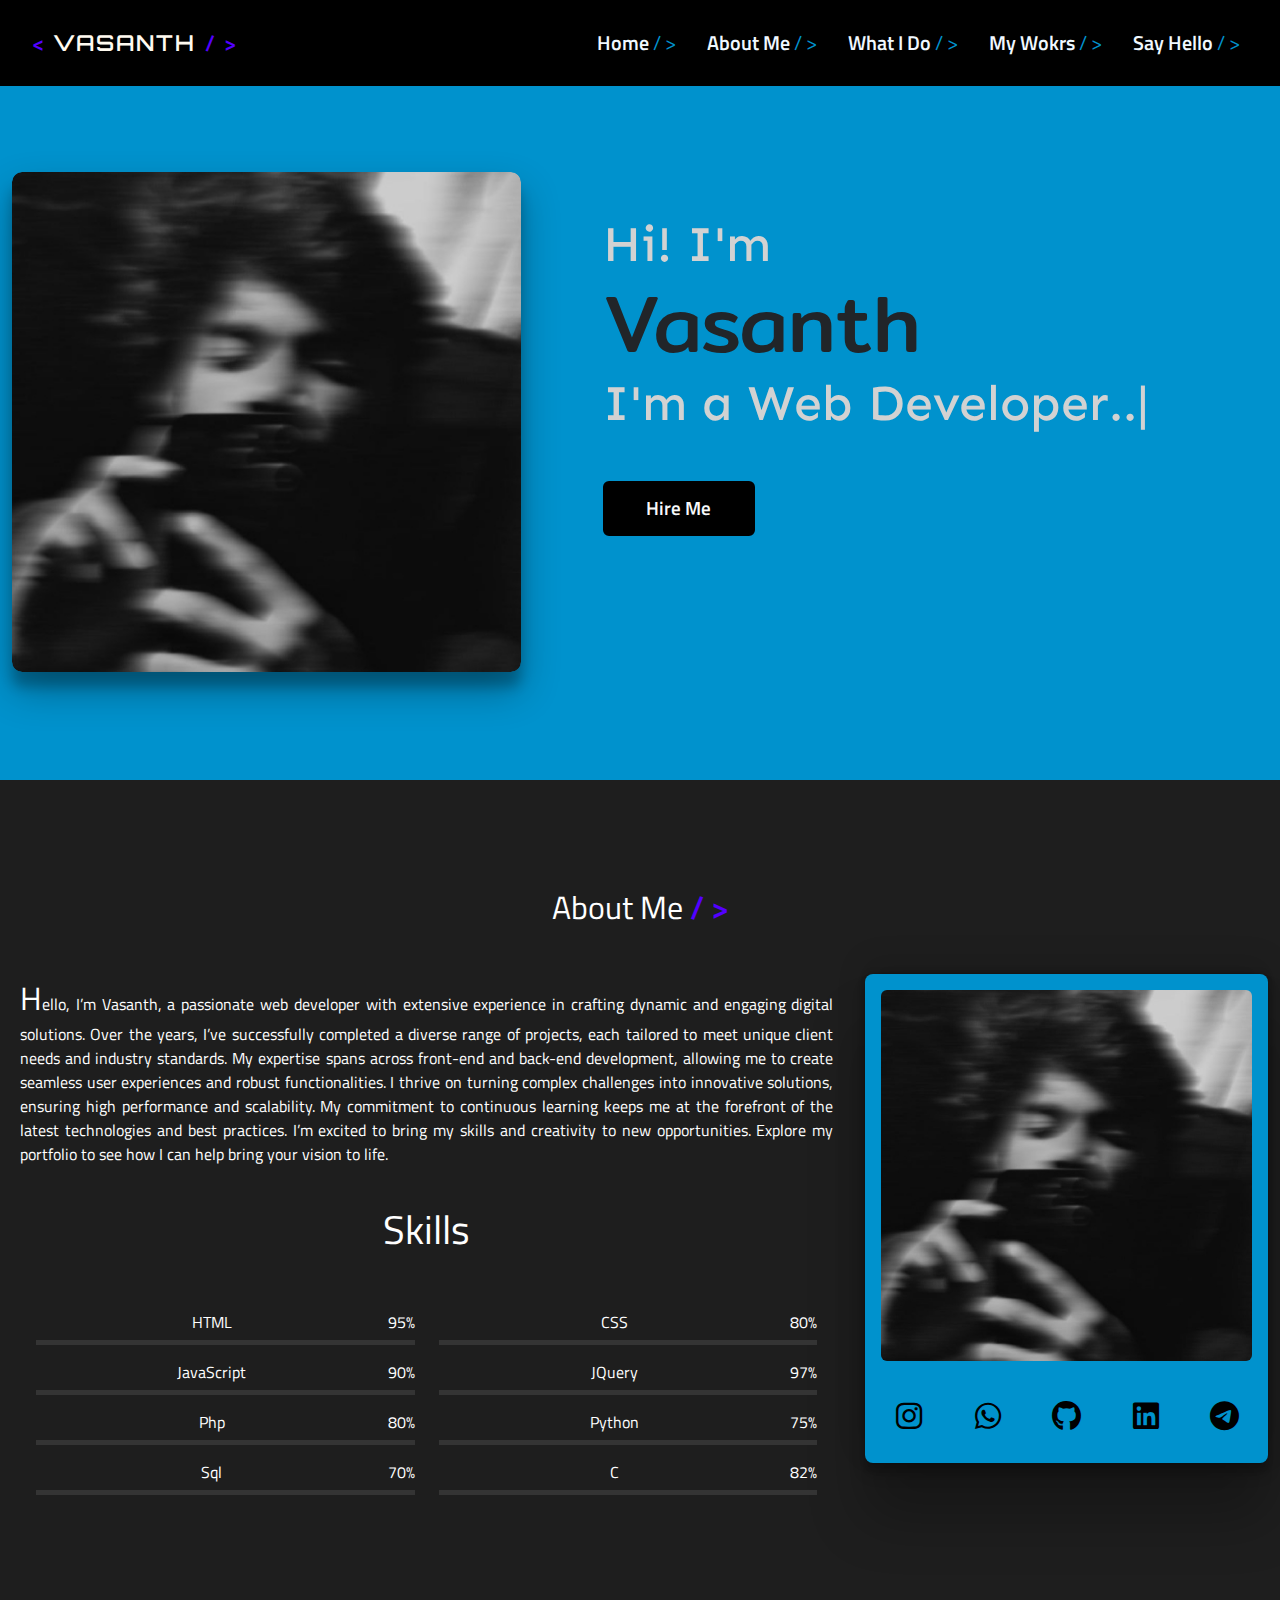
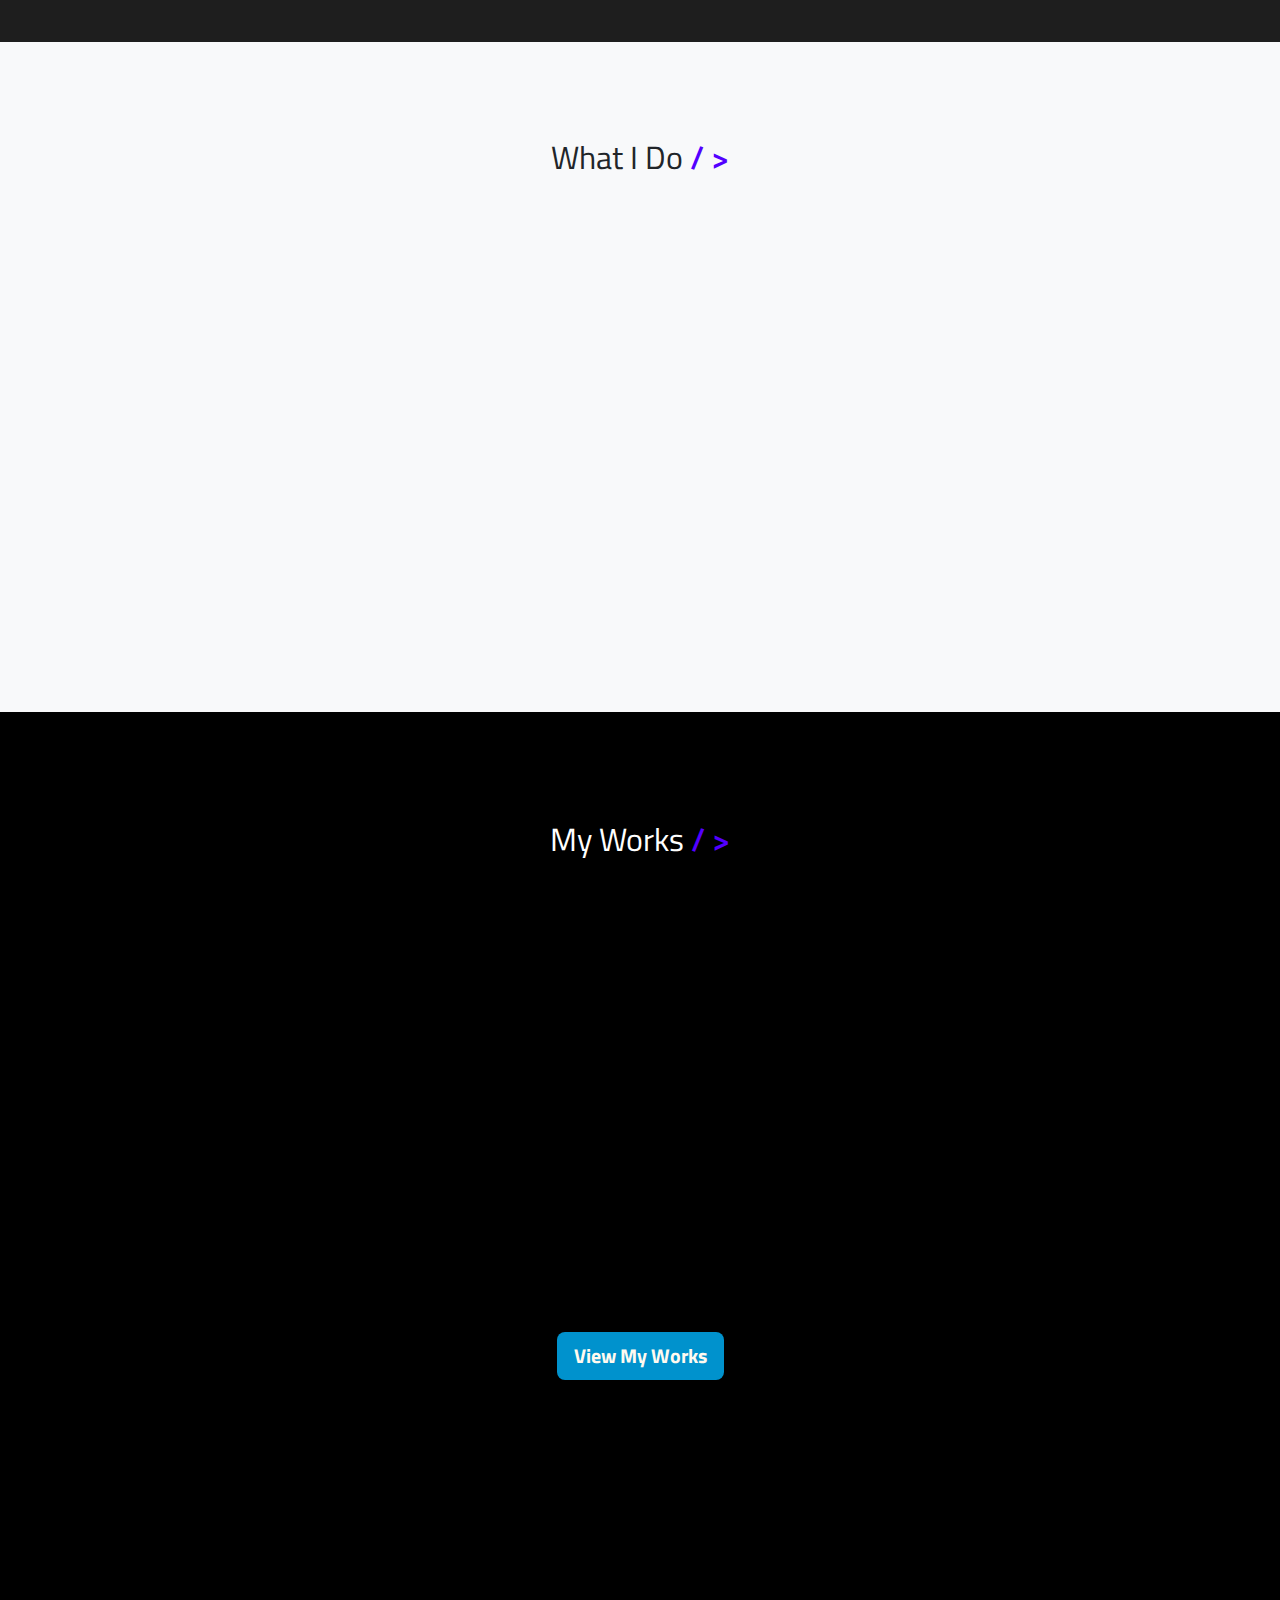
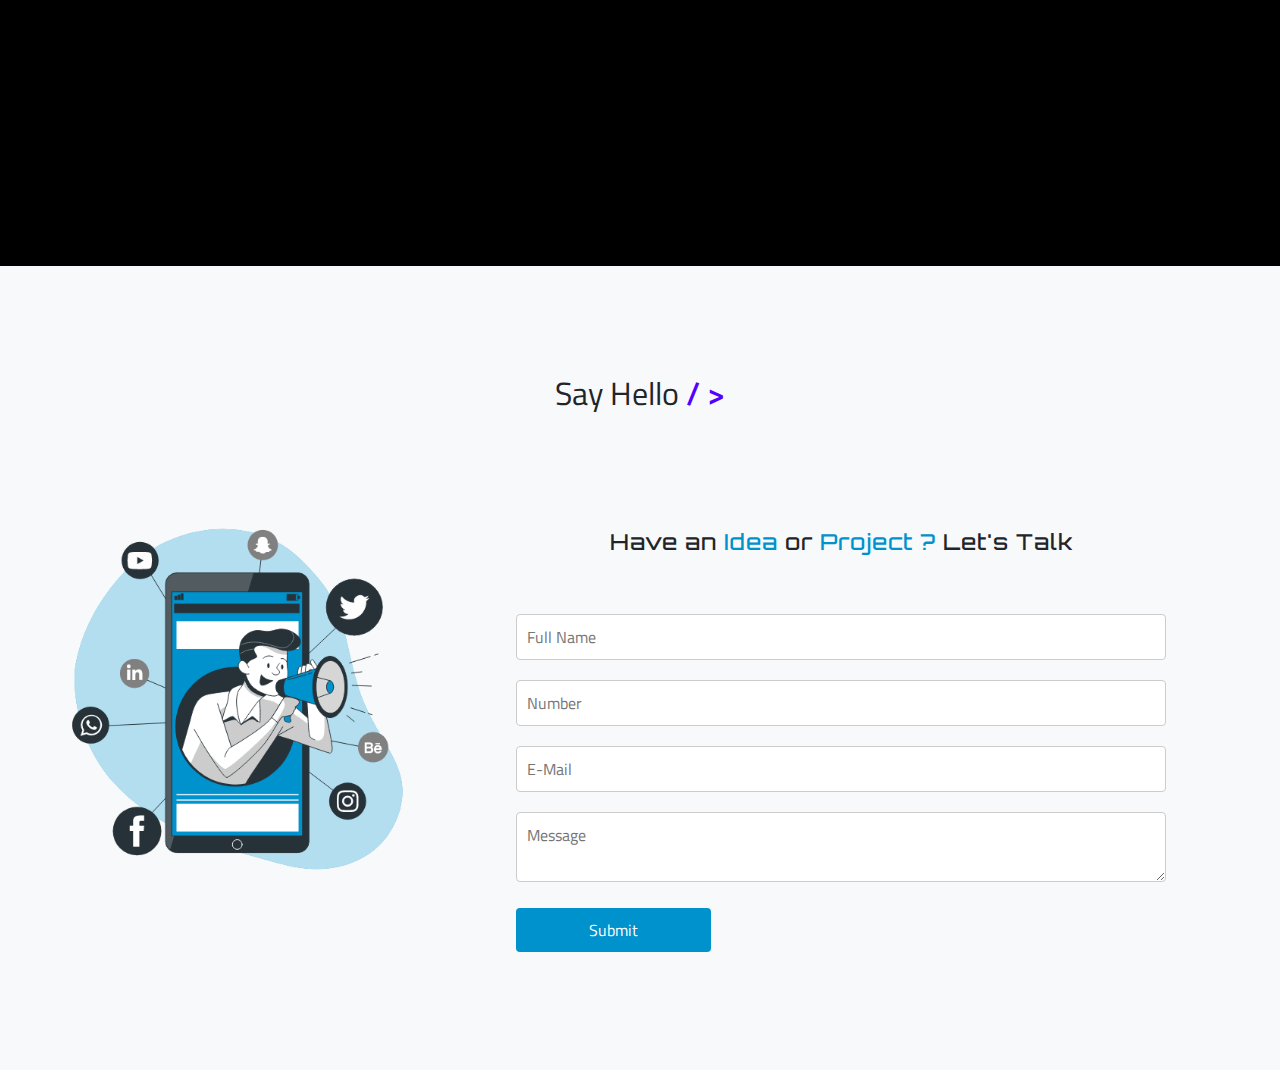
==== commit 32d02d5c: "v master" ====
--- a/index.html
+++ b/index.html
@@ -315,7 +315,7 @@
         <div class="col-lg-3">
           <div class="what_imgs">
             <img src="./img/resume.gif" alt="" class="icon_img">
-            <h4 class="text-center mt-3 z1">   Website</h4>
+            <h4 class="text-center mt-3 z1">Portfolio   Website</h4>
             <p class="text-center mt-2">I design stunning portfolio websites that showcase creativity and skills effectively. My approach combines aesthetics and usability to help individuals and businesses make a lasting impression.</p>
           </div>
         </div>
--- a/style.css
+++ b/style.css
@@ -76,7 +76,7 @@
 }
 
 .vasanth_span {
-  color: #5918df;
+  color: #5300ff;
   font-weight: 600;
 }
 
@@ -100,11 +100,11 @@
 }
 
 .navbar-toggler:focus {
-  border: 2px solid #5918df;
+  border: 2px solid #5300ff;
 }
 
 .navbar-toggler {
-  border: 2px solid #5918df;
+  border: 2px solid #5300ff;
 }
 
 @media (min-width: 1200px) {
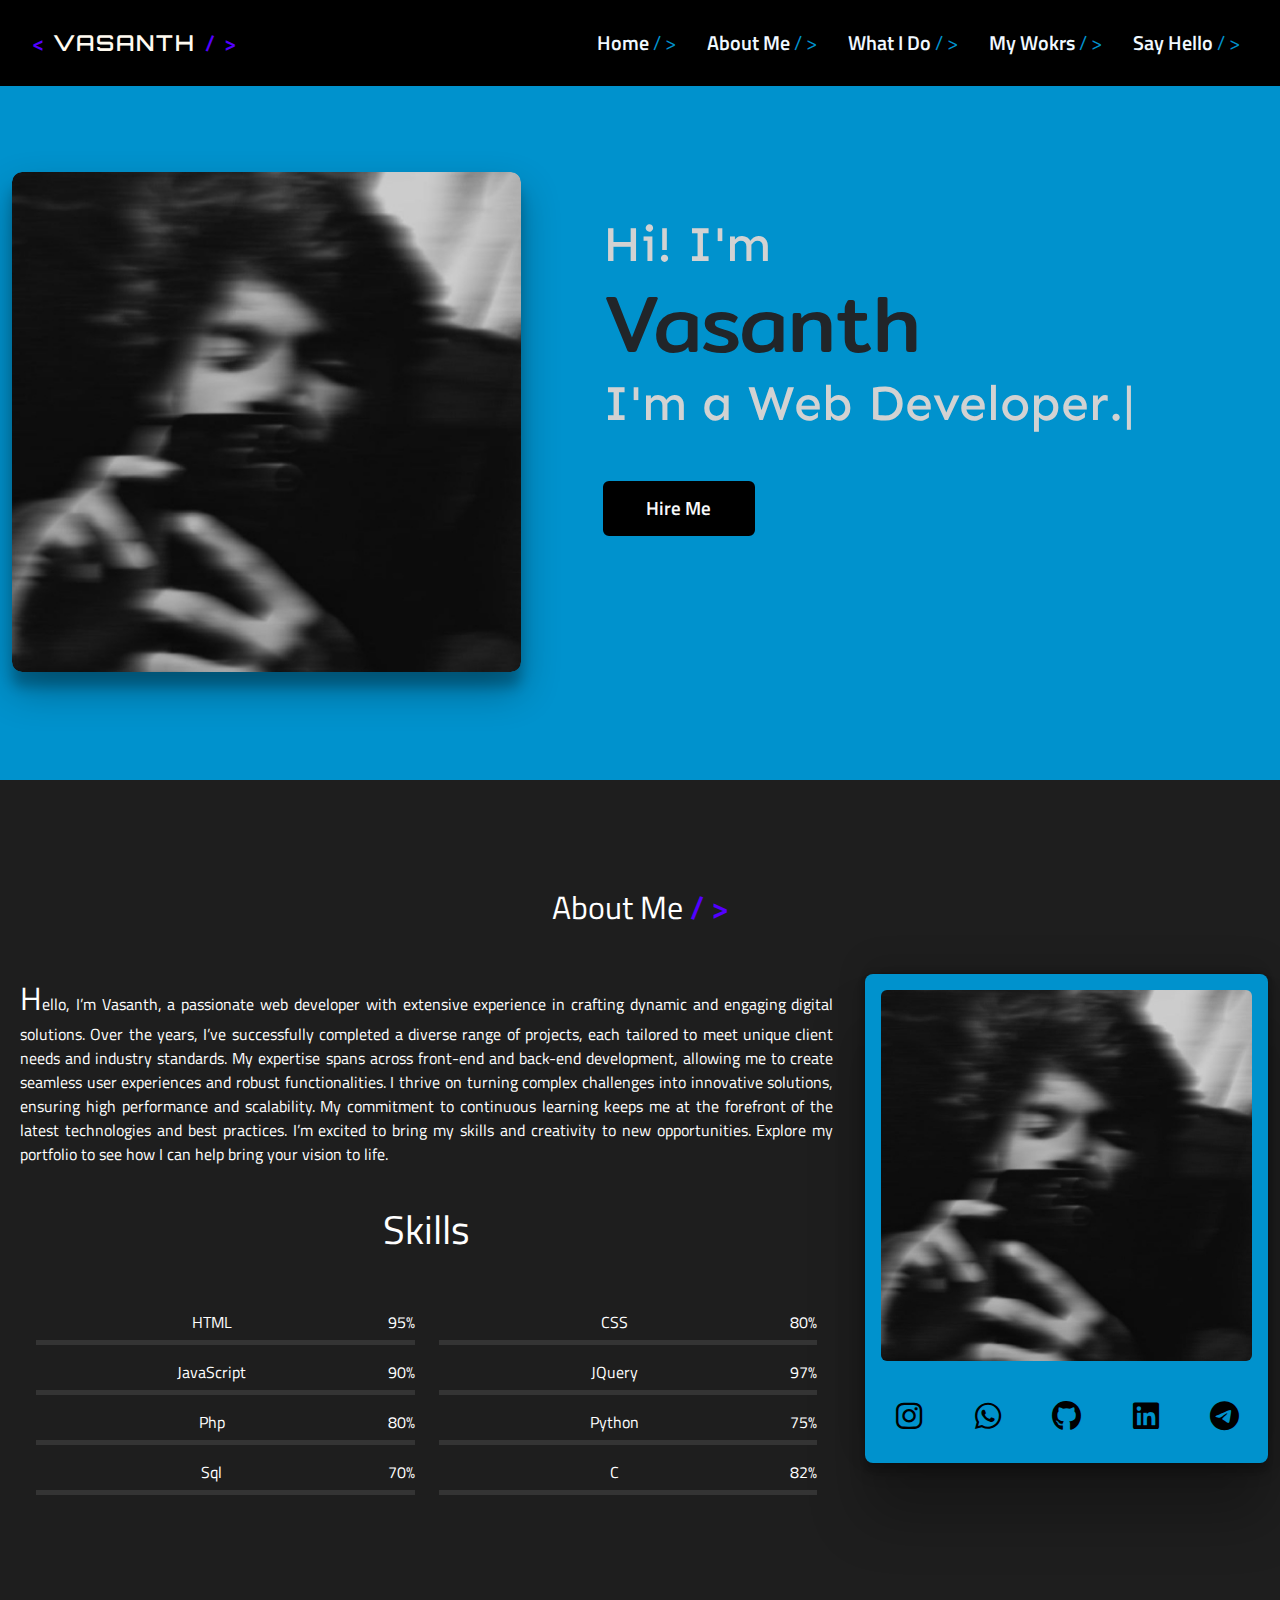
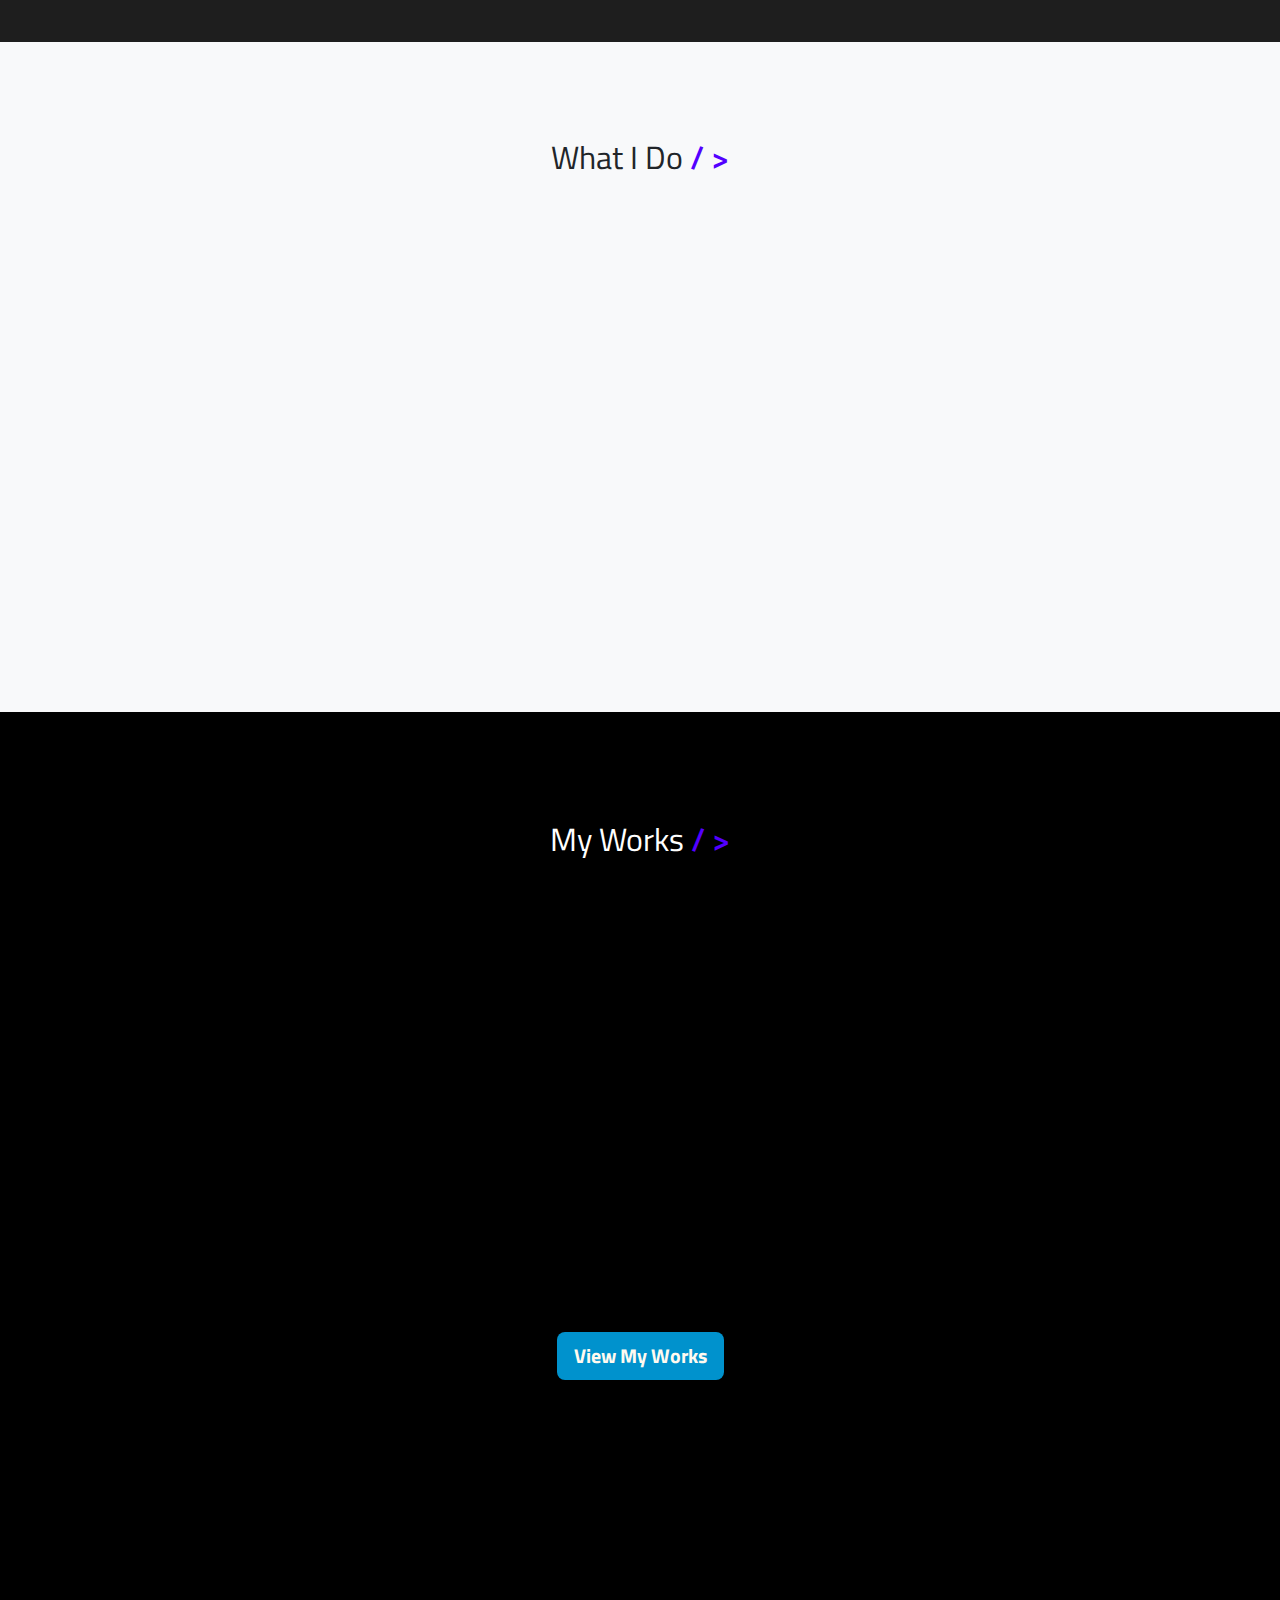
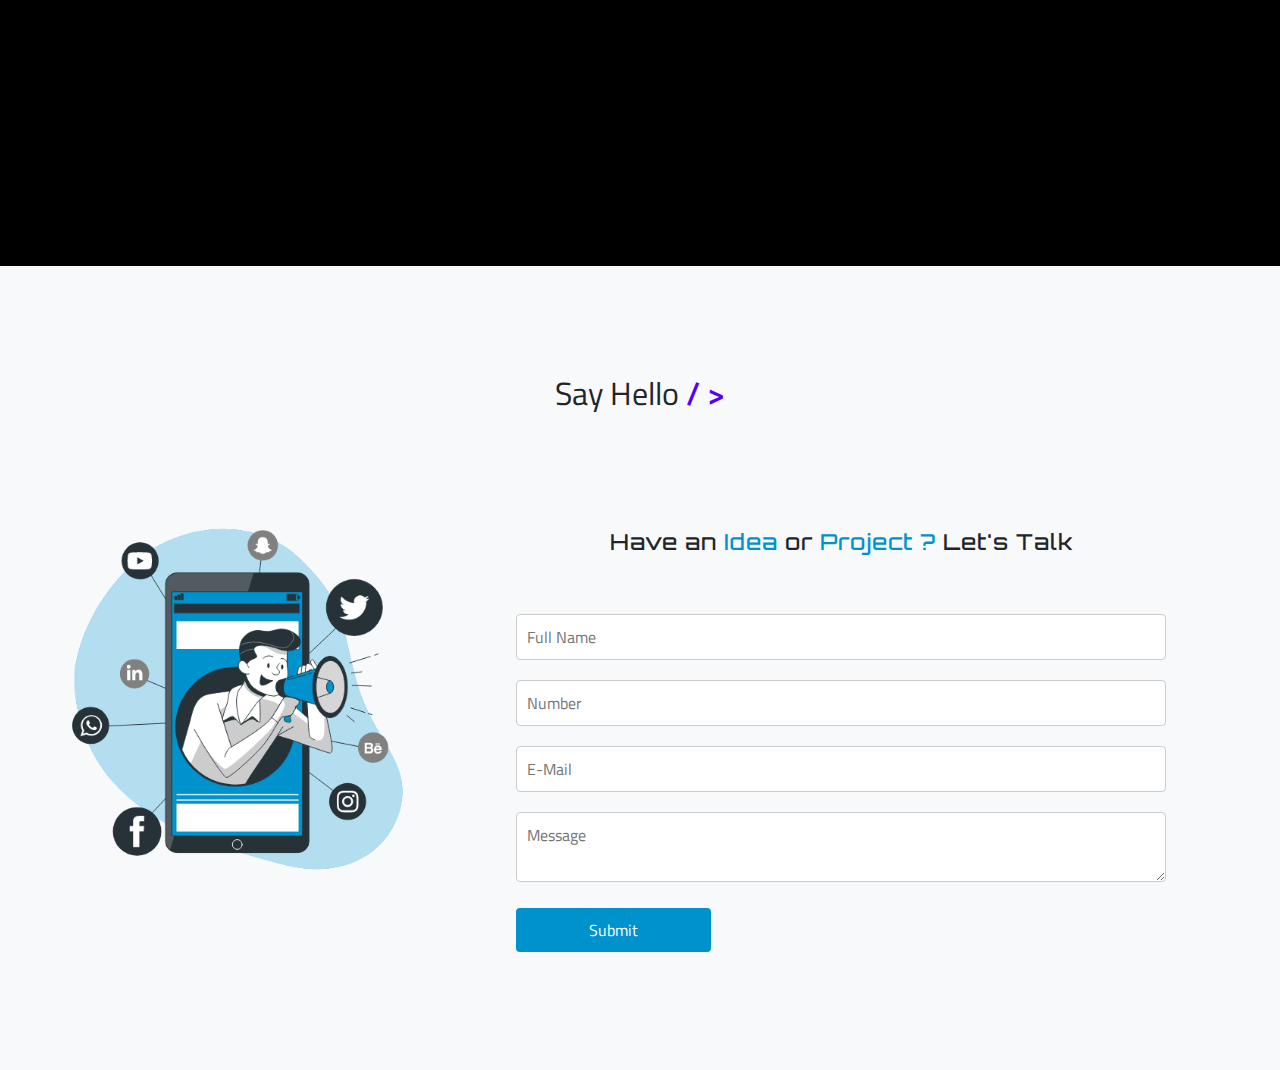
==== commit a02285aa: "vas master" ====
--- a/index.html
+++ b/index.html
@@ -113,6 +113,7 @@
                 
             </div>
             <div class="col-lg-7">
+              
                 <div id="presentation">
                     <h3 class="resume-pre text-orange">Hi! I'm</h3>
                     <h1 class="resume-title vasanth">Vasanth</h1>
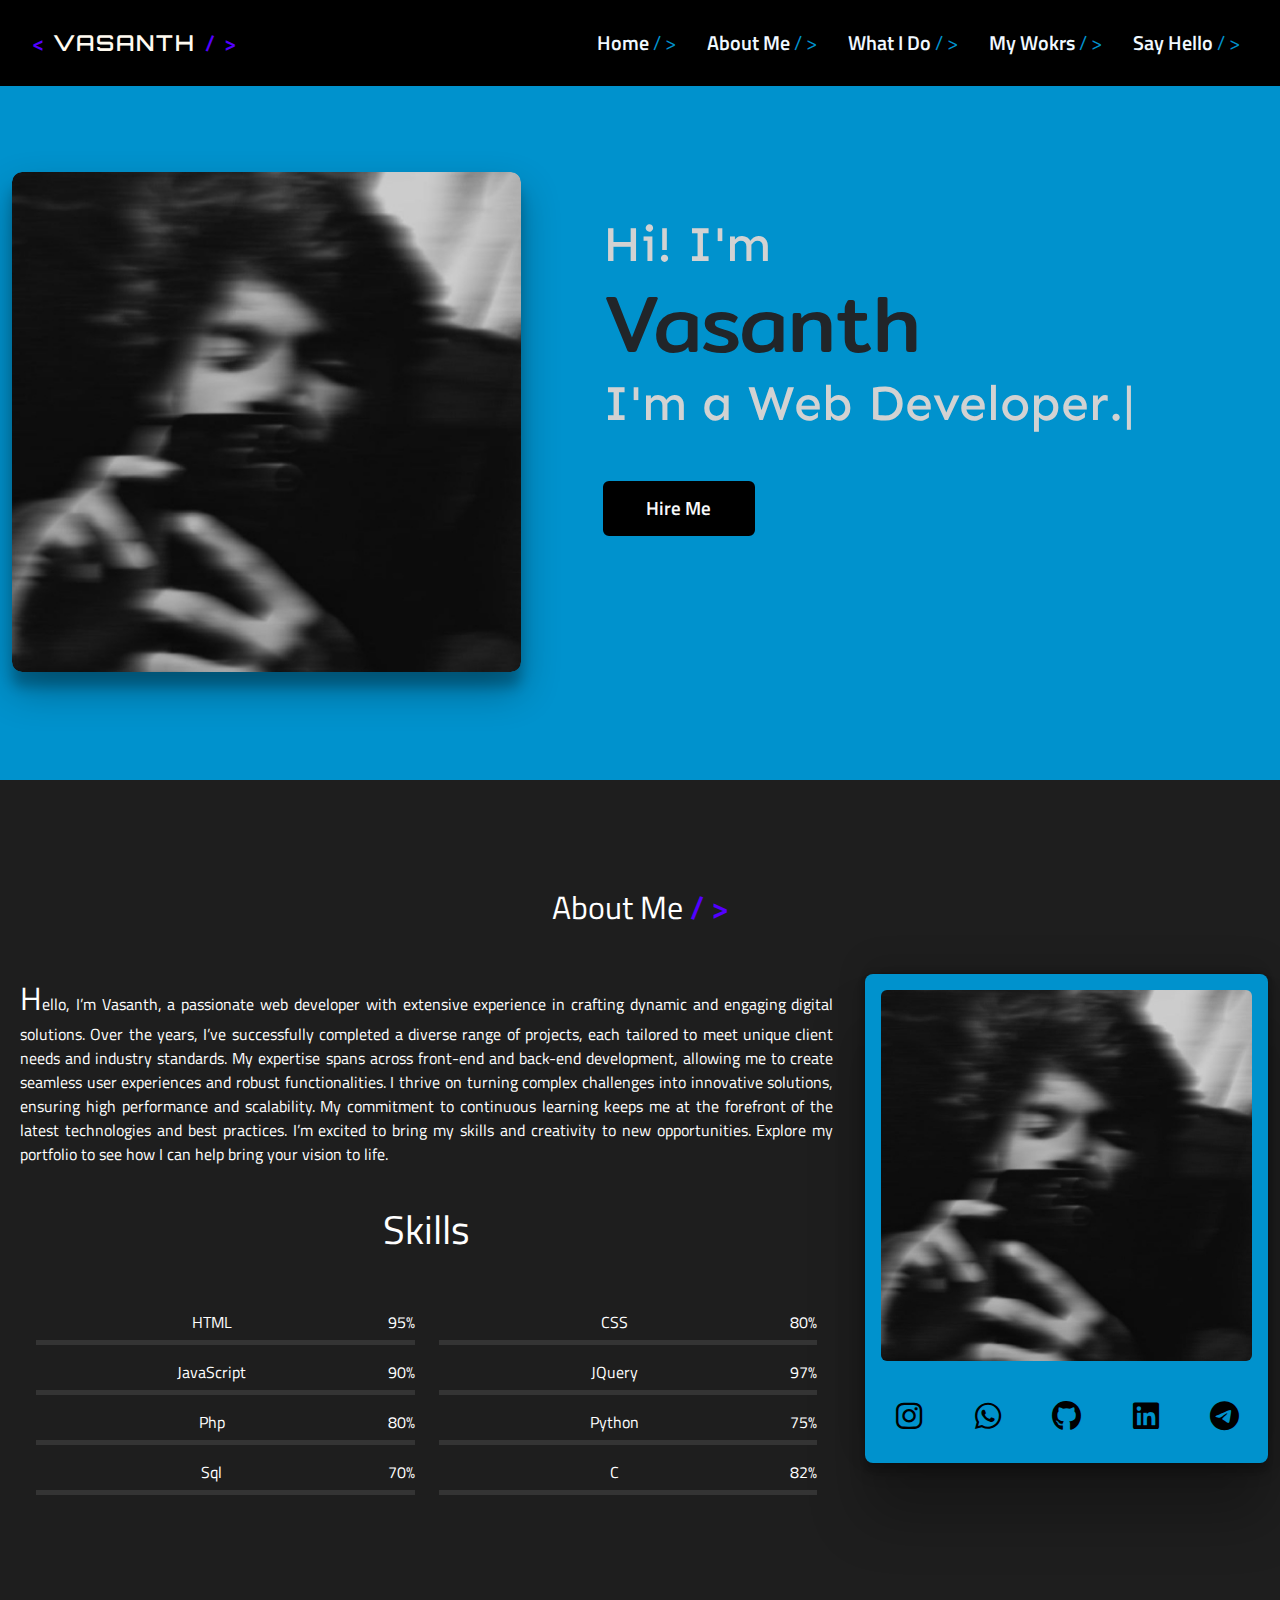
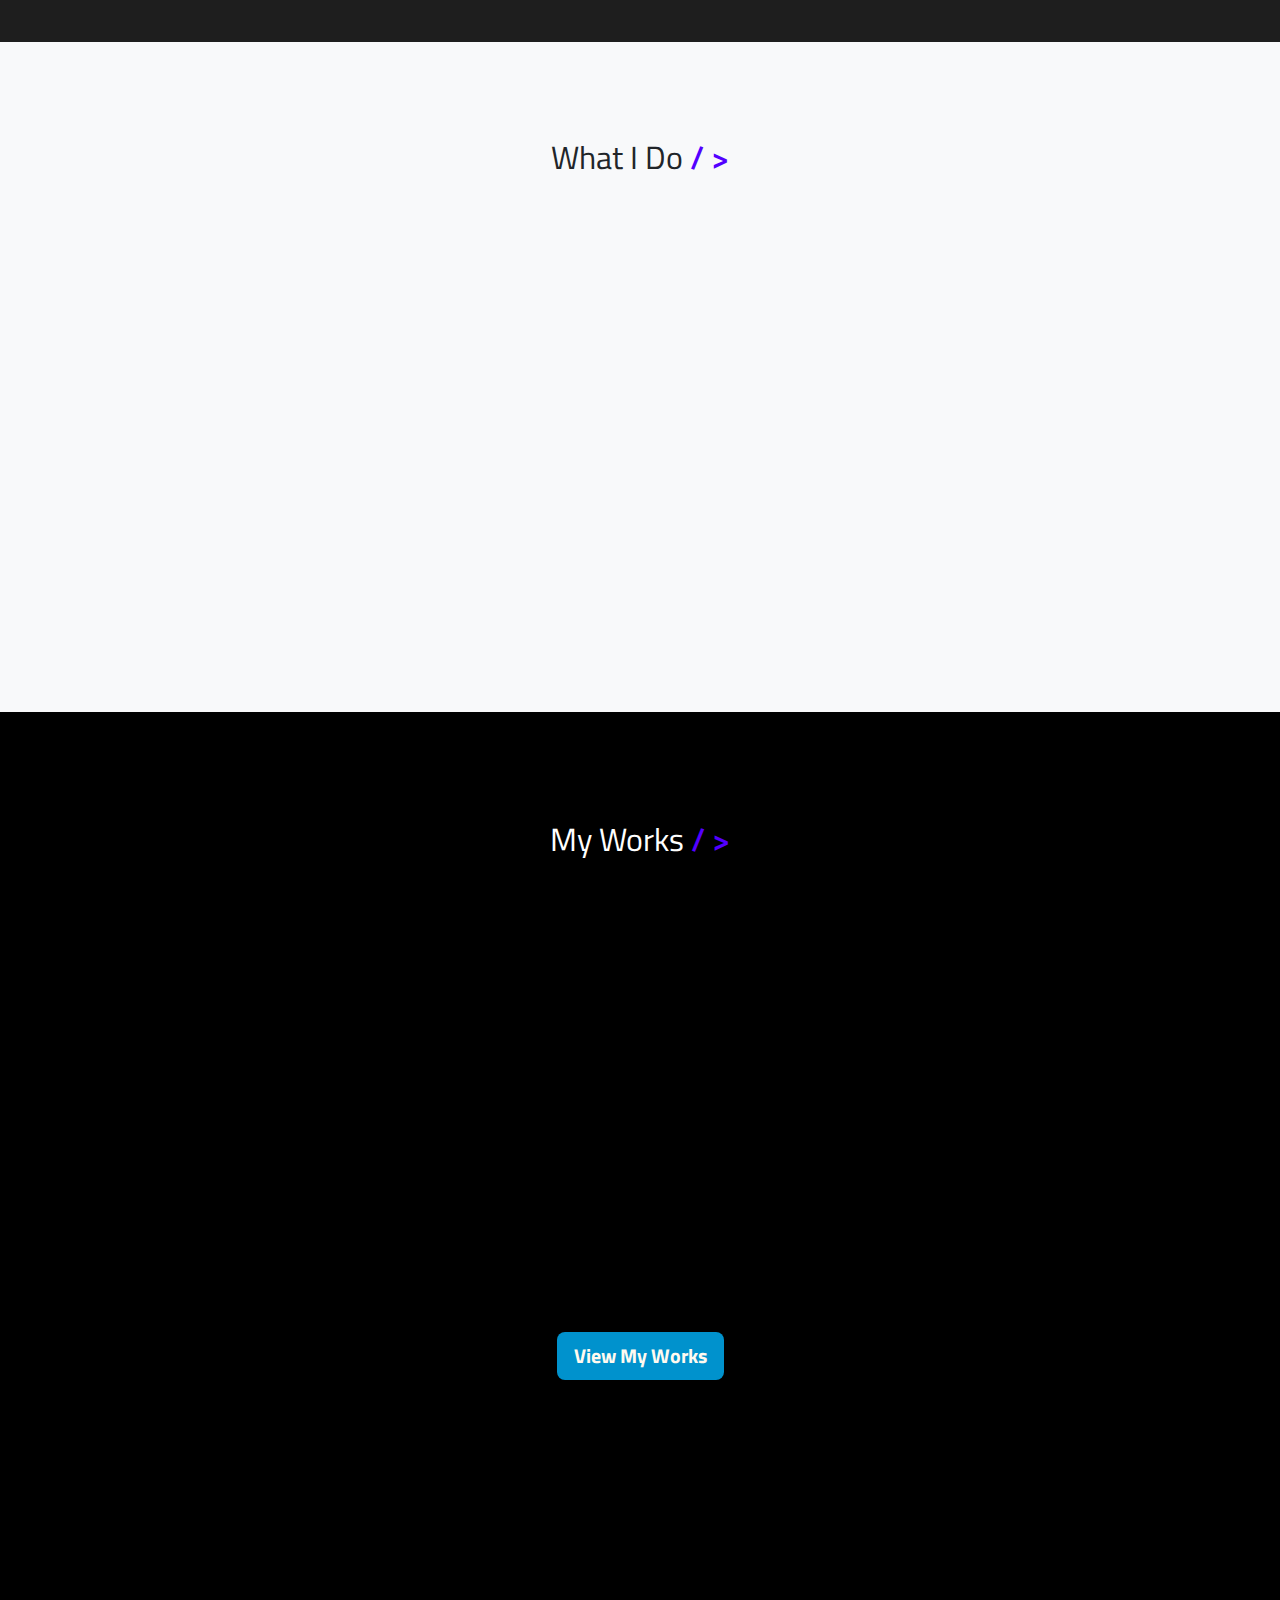
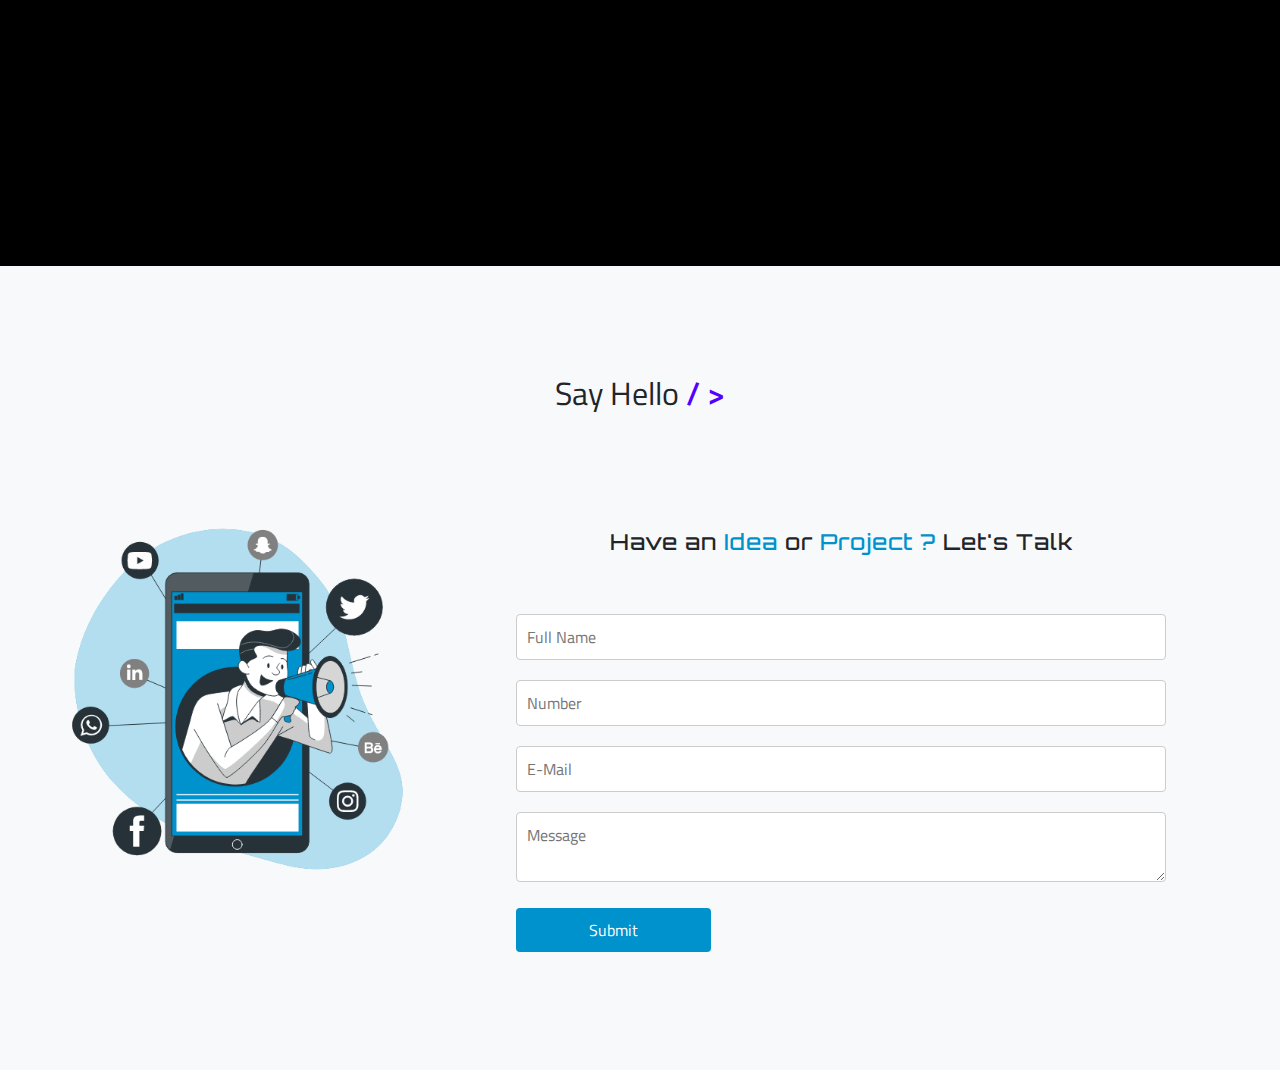
==== commit 1b1e1f53: "vas master" ====
--- a/index.html
+++ b/index.html
@@ -83,48 +83,55 @@
 <!-- test div start -->
 <div id="section1" class="section sec_about new_blue">
 
+  
+   
+
     <div class="container">
-        <div class="row slide_row mt-5 mb-5">
-            <div class="col-lg-5 mt-5">
-                <div class="slider mt-3">
-                    <img src="./img/vas.jpg" alt="Image 1" class="slider-image w-100  first_img test-shine">
-                    <img src="./img/k.jpg" alt="Image 2" class="slider-image w-100  first_img test-shine">
-                    <img src="./img/vas.jpg" alt="Image 3" class="slider-image w-100  first_img test-shine">
-                    <img src="./img/image.psd(1).jpg" alt="Image 4" class="slider-image w-100  first_img test-shine">
+      <div class="row slide_row mt-5 mb-5">
+          <div class="col-lg-5 mt-5">
+            
+              <div class="slider mt-3 ">
+                  <img src="./img/vas.jpg" alt="Image 1" class="slider-image w-100  first_img test-shine">
+                  <img src="./img/k.jpg" alt="Image 2" class="slider-image w-100  first_img test-shine">
+                  <img src="./img/vas.jpg" alt="Image 3" class="slider-image w-100  first_img test-shine">
+                  <img src="./img/image.psd(1).jpg" alt="Image 4" class="slider-image w-100  first_img test-shine">
+              </div>
+              <script>
+                  document.addEventListener('DOMContentLoaded', () => {
+                      const images = document.querySelectorAll('.slider-image');
+                      let currentIndex = 0;
+          
+                      function showNextImage() {
+                          images[currentIndex].classList.remove('active');
+                          currentIndex = (currentIndex + 1) % images.length;
+                          images[currentIndex].classList.add('active');
+                      }
+          
+                      // Initialize first image
+                      images[currentIndex].classList.add('active');
+          
+                      // Change image every 5 seconds
+                      setInterval(showNextImage, 3000);
+                  });
+              </script>
+              
+          </div>
+          <div class="col-lg-7">
+            
+              
+
+              <div id="presentation">
+                  <h3 class="resume-pre text-orange">Hi! I'm</h3>
+                  <h1 class="resume-title vasanth">Vasanth</h1>
+                  <h2 class="resume-subtitle text-orange" id="resume-subtitle">I'm a <span class="subtitle-text"></span></h2>
+                  <div class="col-lg-3"><div class="mt-5"><button class="btn btn_hire w-100"><a href="https://api.whatsapp.com/send?phone=919345146074&text=Hello%20Vasanth!!!" class="text-light" target="_blank">Hire Me</a></button>   </div></div>
+                  
                 </div>
-                <script>
-                    document.addEventListener('DOMContentLoaded', () => {
-                        const images = document.querySelectorAll('.slider-image');
-                        let currentIndex = 0;
-            
-                        function showNextImage() {
-                            images[currentIndex].classList.remove('active');
-                            currentIndex = (currentIndex + 1) % images.length;
-                            images[currentIndex].classList.add('active');
-                        }
-            
-                        // Initialize first image
-                        images[currentIndex].classList.add('active');
-            
-                        // Change image every 5 seconds
-                        setInterval(showNextImage, 3000);
-                    });
-                </script>
-                
-            </div>
-            <div class="col-lg-7">
-              
-                <div id="presentation">
-                    <h3 class="resume-pre text-orange">Hi! I'm</h3>
-                    <h1 class="resume-title vasanth">Vasanth</h1>
-                    <h2 class="resume-subtitle text-orange" id="resume-subtitle">I'm a <span class="subtitle-text"></span></h2>
-                    <div class="col-lg-3"><div class="mt-5"><button class="btn btn_hire w-100"><a href="https://api.whatsapp.com/send?phone=919345146074&text=Hello%20Vasanth!!!" class="text-light" target="_blank">Hire Me</a></button>   </div></div>
-                    
-                  </div>
-                 
-            </div>
-        </div>
-    </div>
+               
+          </div>
+      </div>
+  </div>
+   
     
     
     
@@ -264,14 +271,14 @@
         </div>
         <div class="col-lg-3">
           <div class="what_img">
-            <img src="./img/presentation.gif" alt="" class="icon_img">
+            <img src="./img/presentation.gif" alt="" class="icon_img ">
             <h4 class="text-center mt-3 z1">Business Website</h4>
             <p class="text-center mt-2">I create dynamic business websites that drive growth and engagement. My designs prioritize functionality and professionalism to help brands stand out online. </p>
           </div>
         </div>
         <div class="col-lg-3">
           <div class="what_img">
-            <img src="./img/mortarboard.gif" alt="" class="icon_img">
+            <img src="./img/mortarboard.gif" alt="" class="icon_img ">
             <h4 class="text-center mt-3 z1">Educational Website</h4>
             <p class="text-center mt-2">I specialize in developing educational websites that enhance learning experiences. My projects focus on user-friendly design and engaging content to support students and educators. </p>
           </div>
--- a/style.css
+++ b/style.css
@@ -951,3 +951,4 @@
   /* background-size: cover; */
 }
 
+
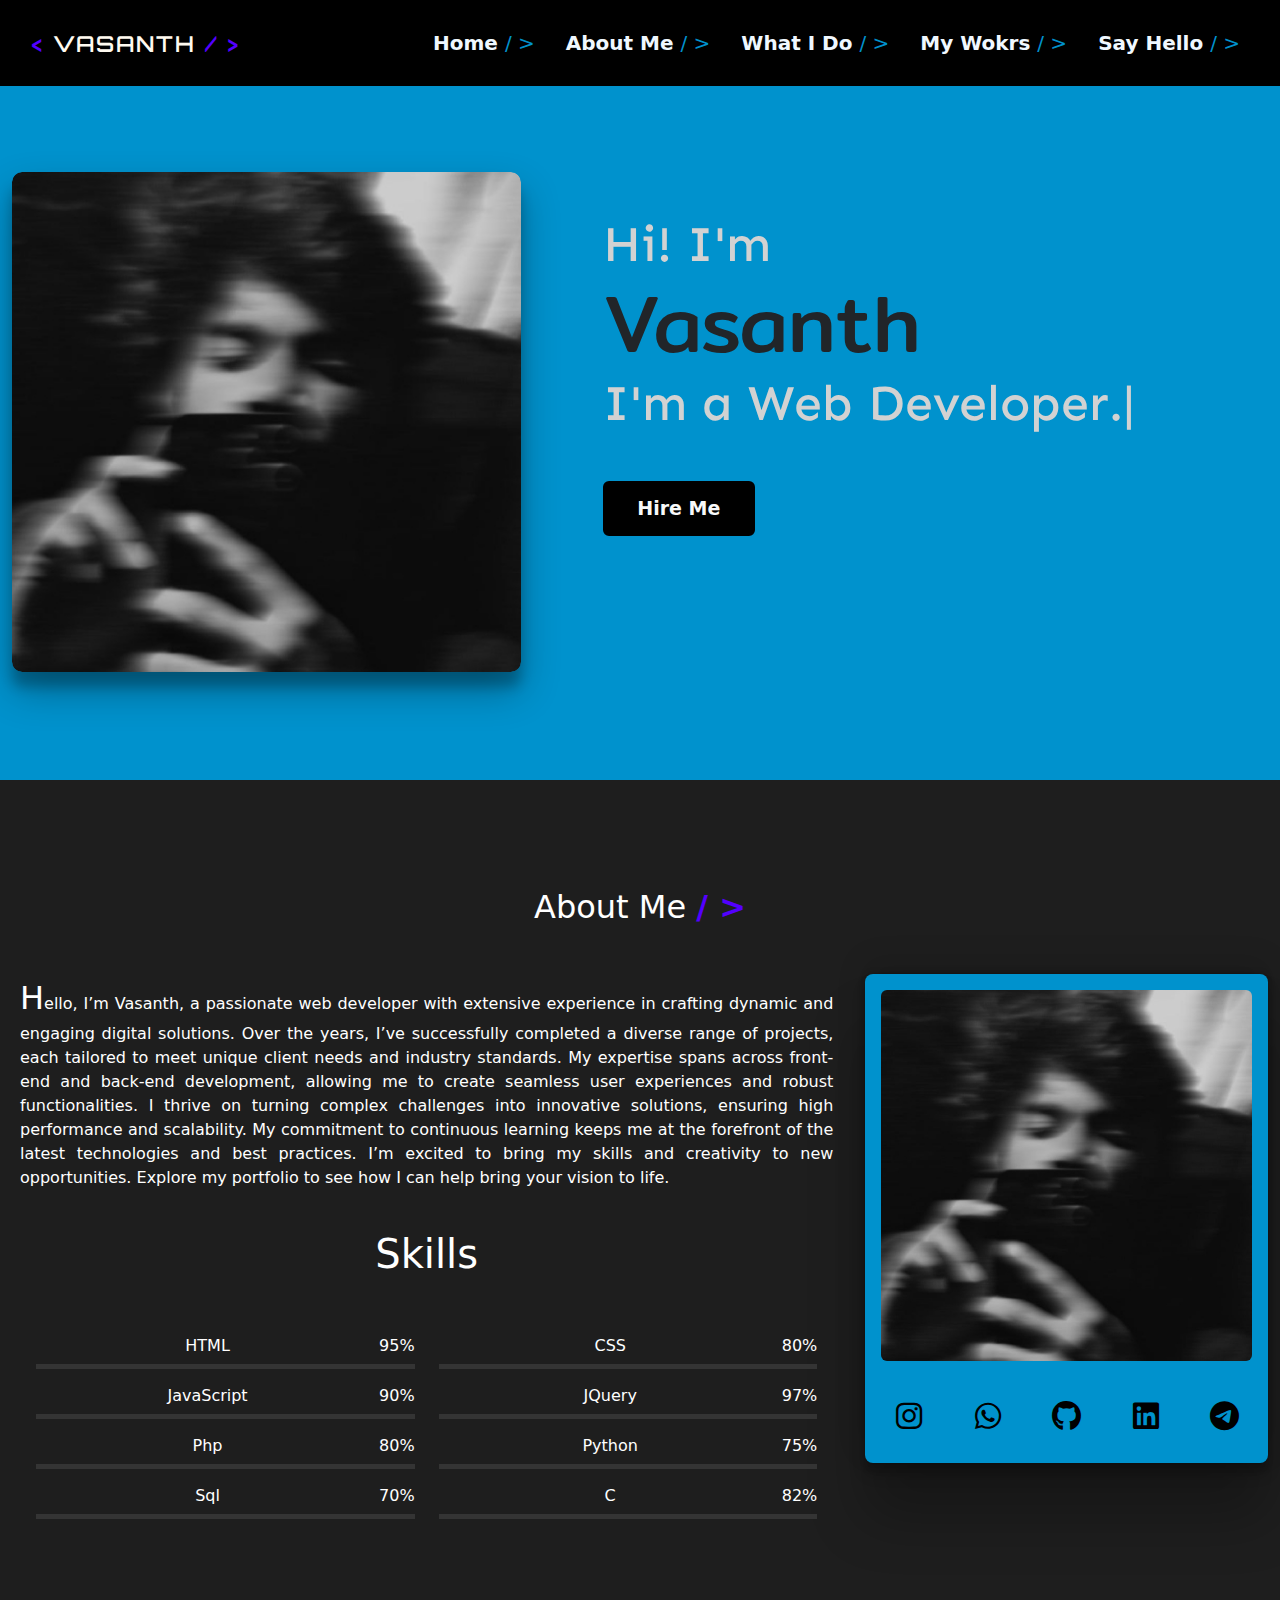
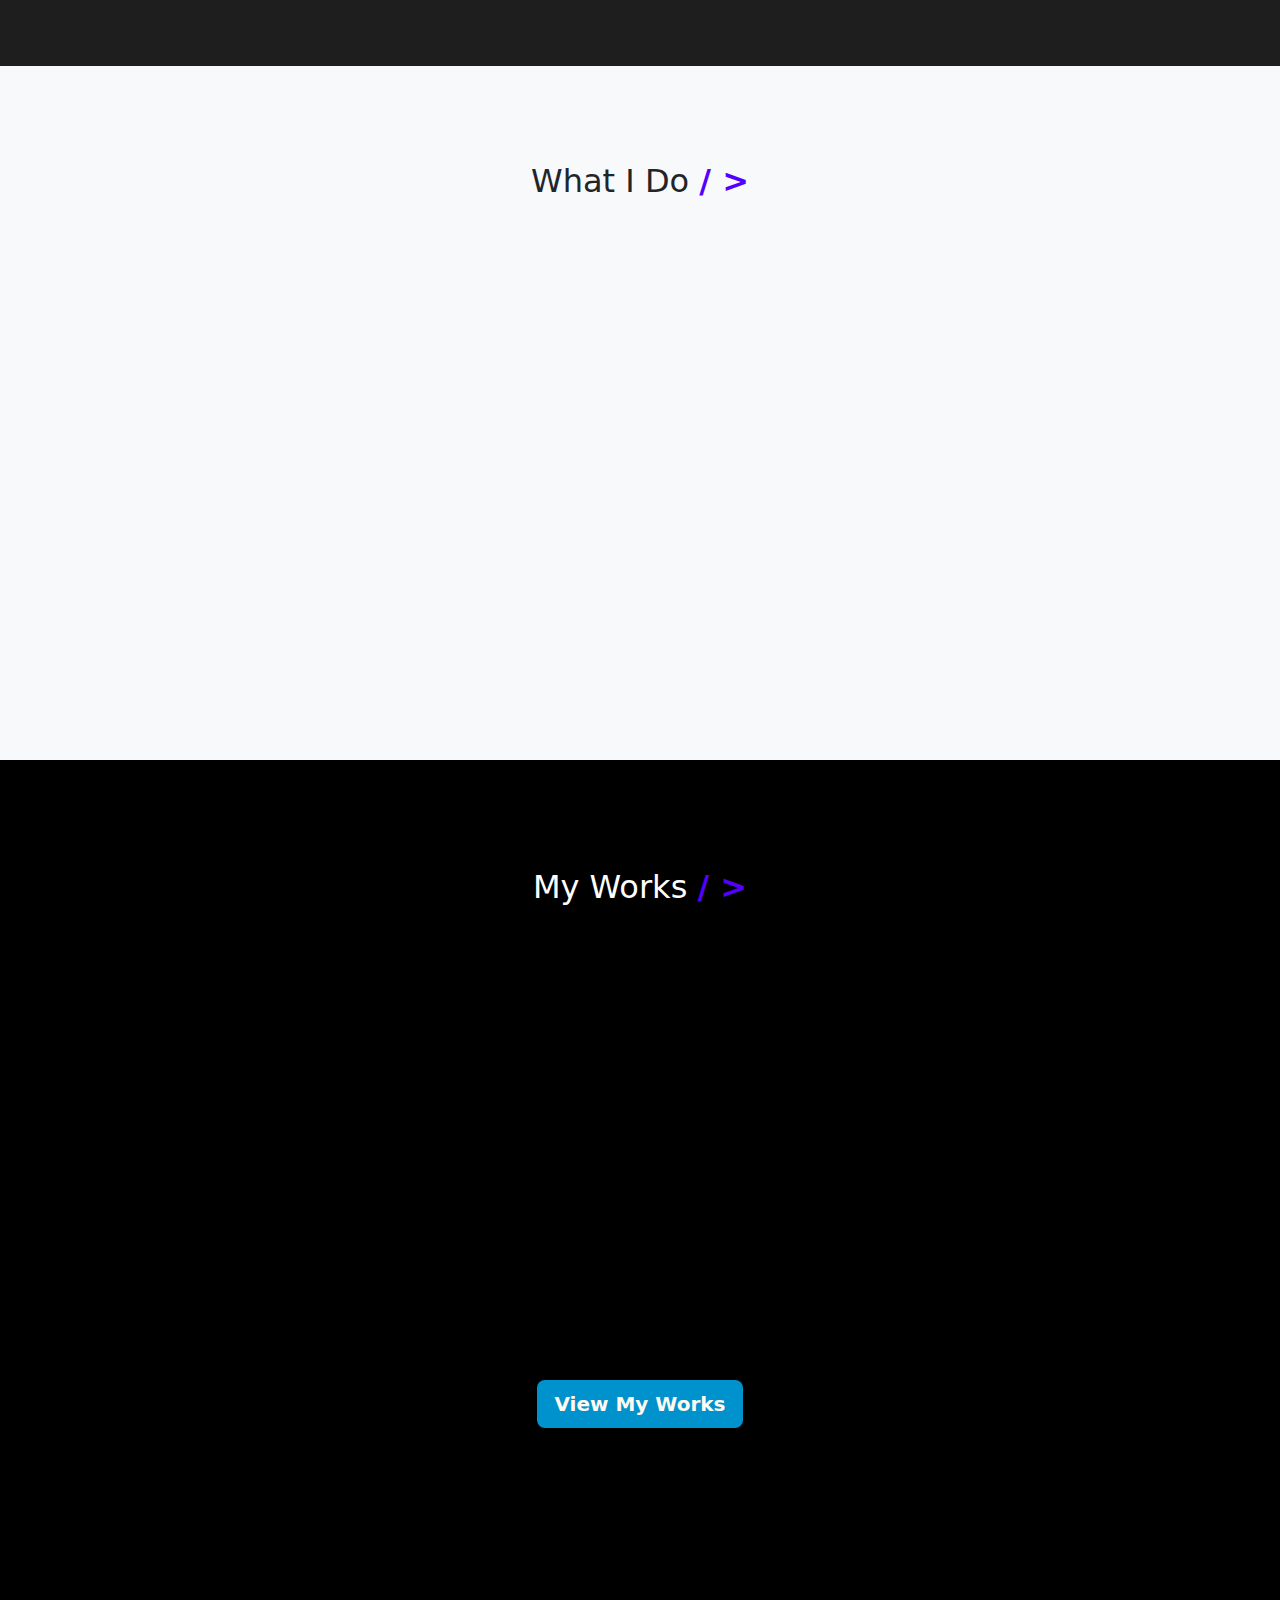
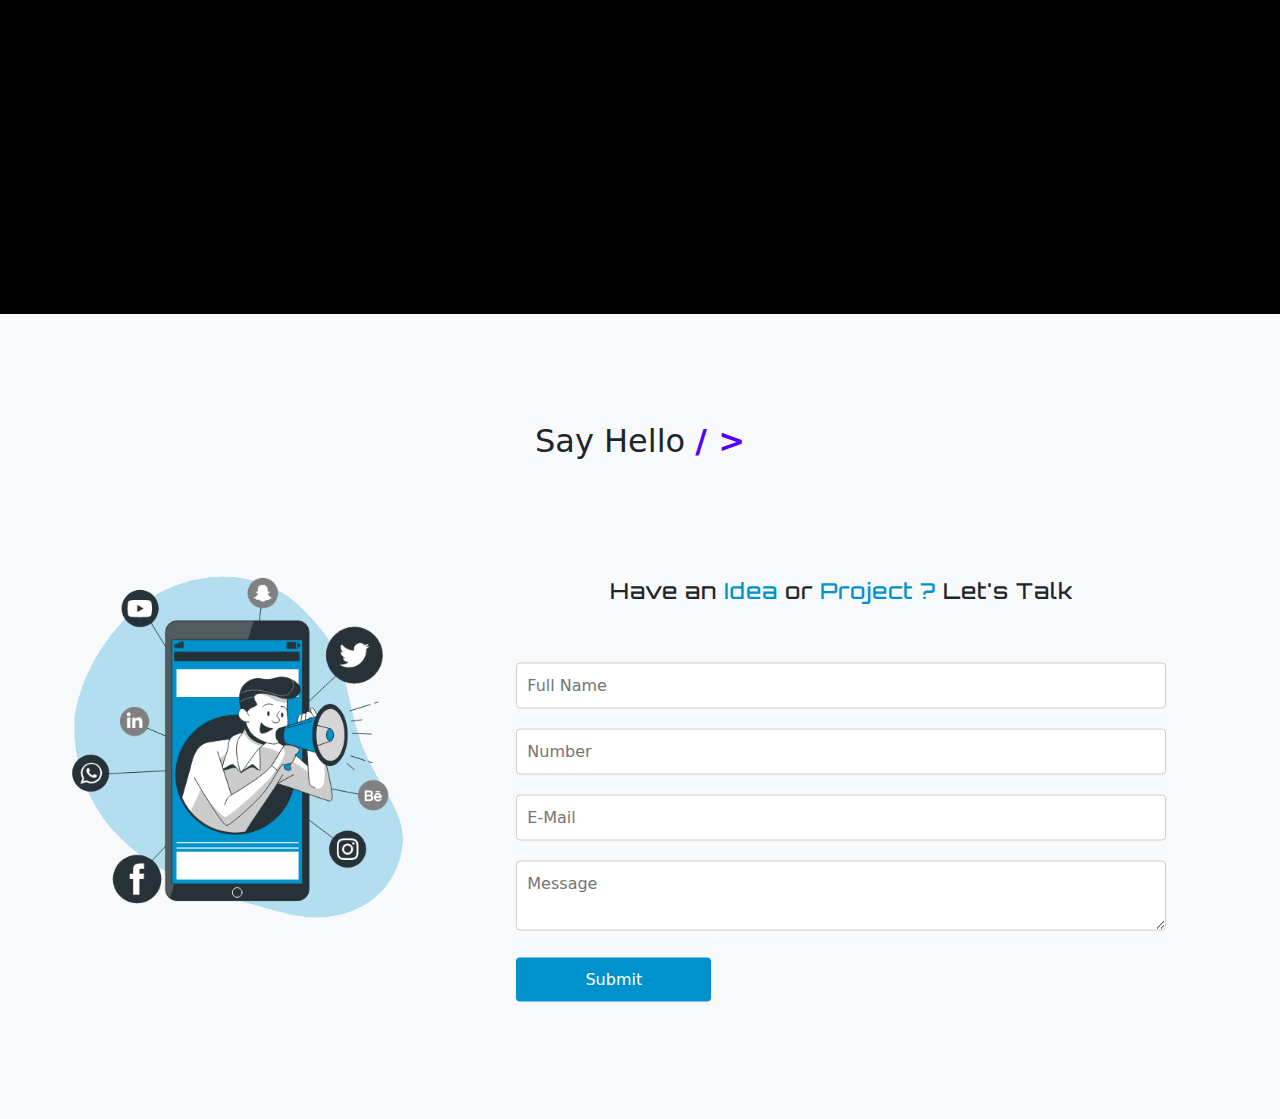
==== commit bdc1d4b1: "vas master" ====
--- a/index.html
+++ b/index.html
@@ -57,7 +57,7 @@
                 <ul class="navbar-nav ms-auto">
                     <li class="nav-item">
                         <!-- <a class="nav-link" href="#section1">Menu 1</a> -->
-                        <a class="nav-link menu_color" href="#">Home  <span class="menu_span">&#47; &gt;</span></a>
+                        <a class="nav-link menu_color " href="#">Home  <span class="menu_span">&#47; &gt;</span></a>
                     </li>
                     <li class="nav-item">
                         <!-- <a class="nav-link" href="#section2">Menu 2</a> -->
@@ -122,9 +122,10 @@
 
               <div id="presentation">
                   <h3 class="resume-pre text-orange">Hi! I'm</h3>
-                  <h1 class="resume-title vasanth">Vasanth</h1>
+                  <h1 class="resume-title vasanth ">Vasanth</h1>
                   <h2 class="resume-subtitle text-orange" id="resume-subtitle">I'm a <span class="subtitle-text"></span></h2>
                   <div class="col-lg-3"><div class="mt-5"><button class="btn btn_hire w-100"><a href="https://api.whatsapp.com/send?phone=919345146074&text=Hello%20Vasanth!!!" class="text-light" target="_blank">Hire Me</a></button>   </div></div>
+                  
                   
                 </div>
                
--- a/style.css
+++ b/style.css
@@ -4,8 +4,13 @@
 
 @import url("https://fonts.googleapis.com/css?family=Titillium+Web");
 @import url('https://fonts.googleapis.com/css2?family=Sen:wght@400..800&display=swap');
+
+
+@import url('https://fonts.googleapis.com/css2?family=Afacad+Flux:wght@100..1000&family=Jost:ital,wght@0,100..900;1,100..900&family=Lexend&family=Sen:wght@400..800&display=swap');
 * {
-  font-family: "Titillium Web", sans-serif;
+  /* font-family: "Titillium Web", sans-serif; */
+
+  
 }
 body{
     background-color: rgb(233, 220, 220) !important;
@@ -952,3 +957,9 @@
 }
 
 
+.test_font{
+  font-family: "Lexend", serif;
+  font-optical-sizing: auto;
+  font-weight: 200;
+  font-style: normal;
+}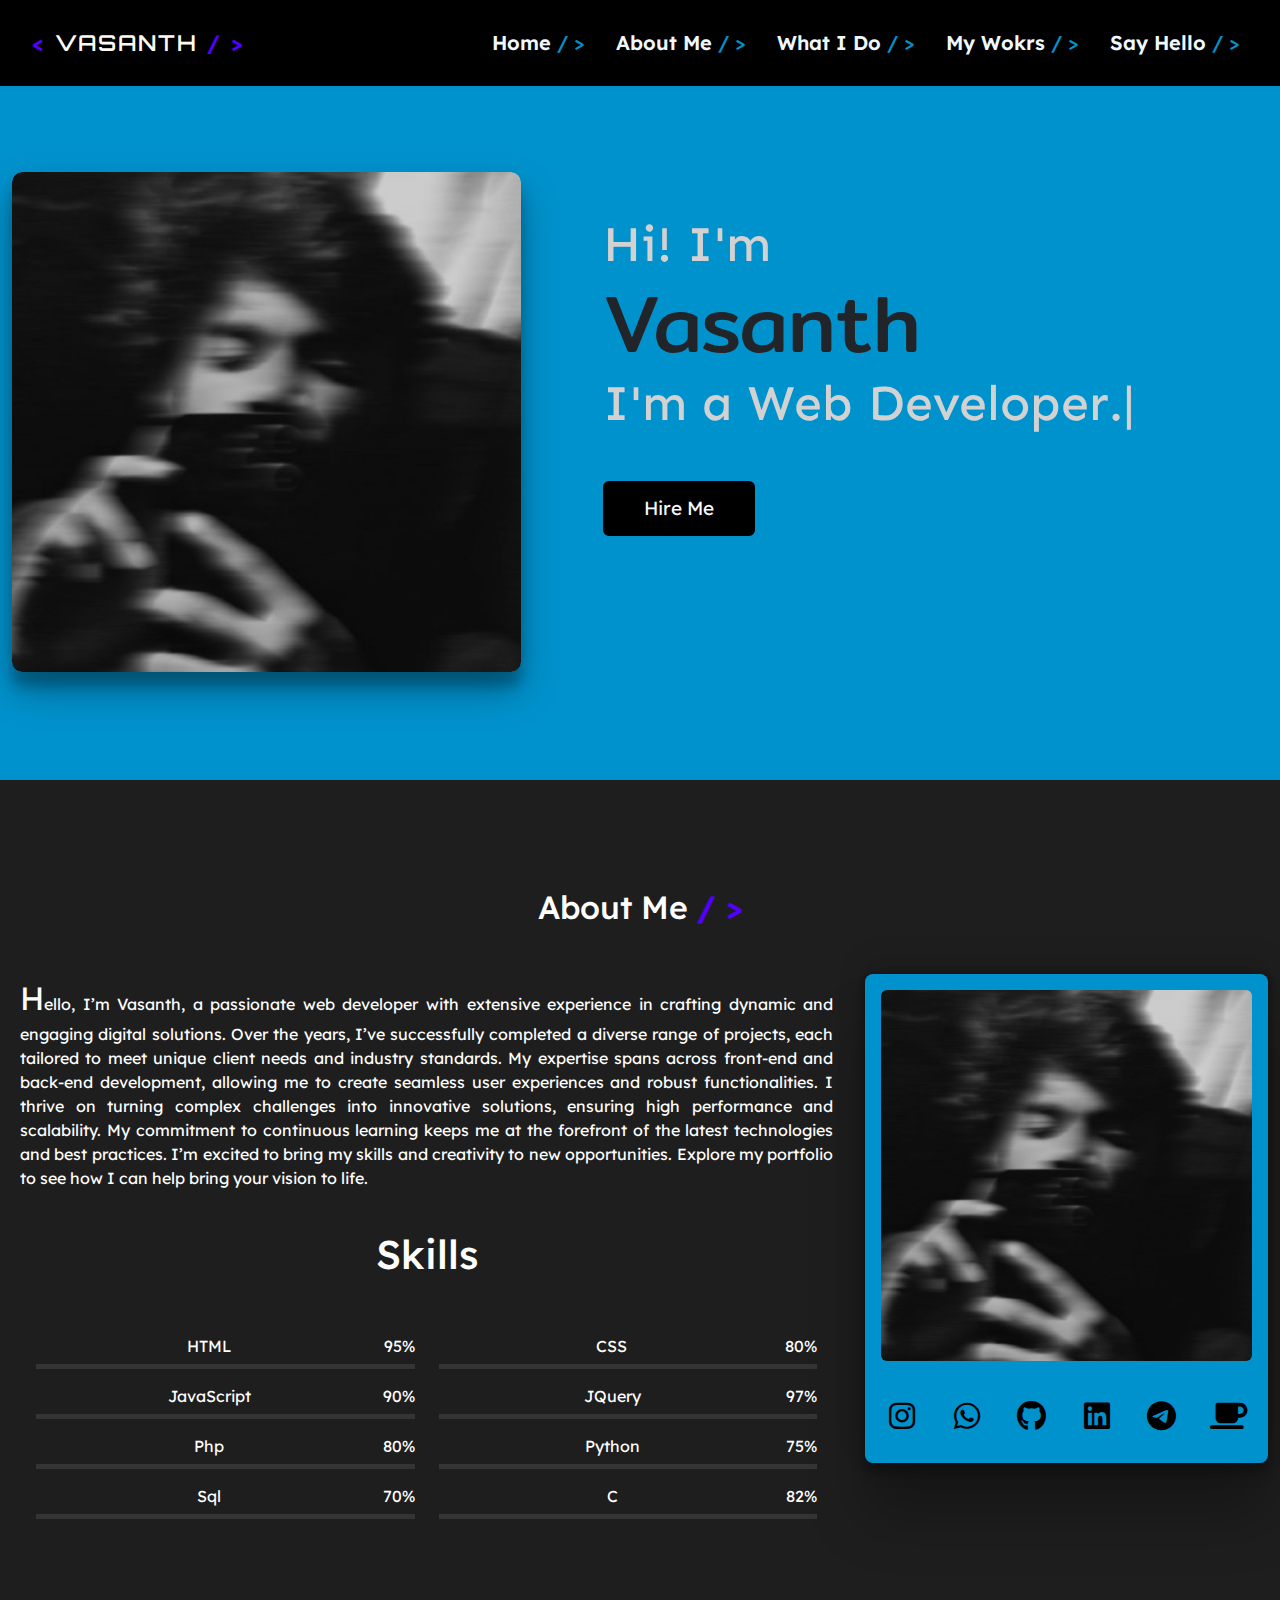
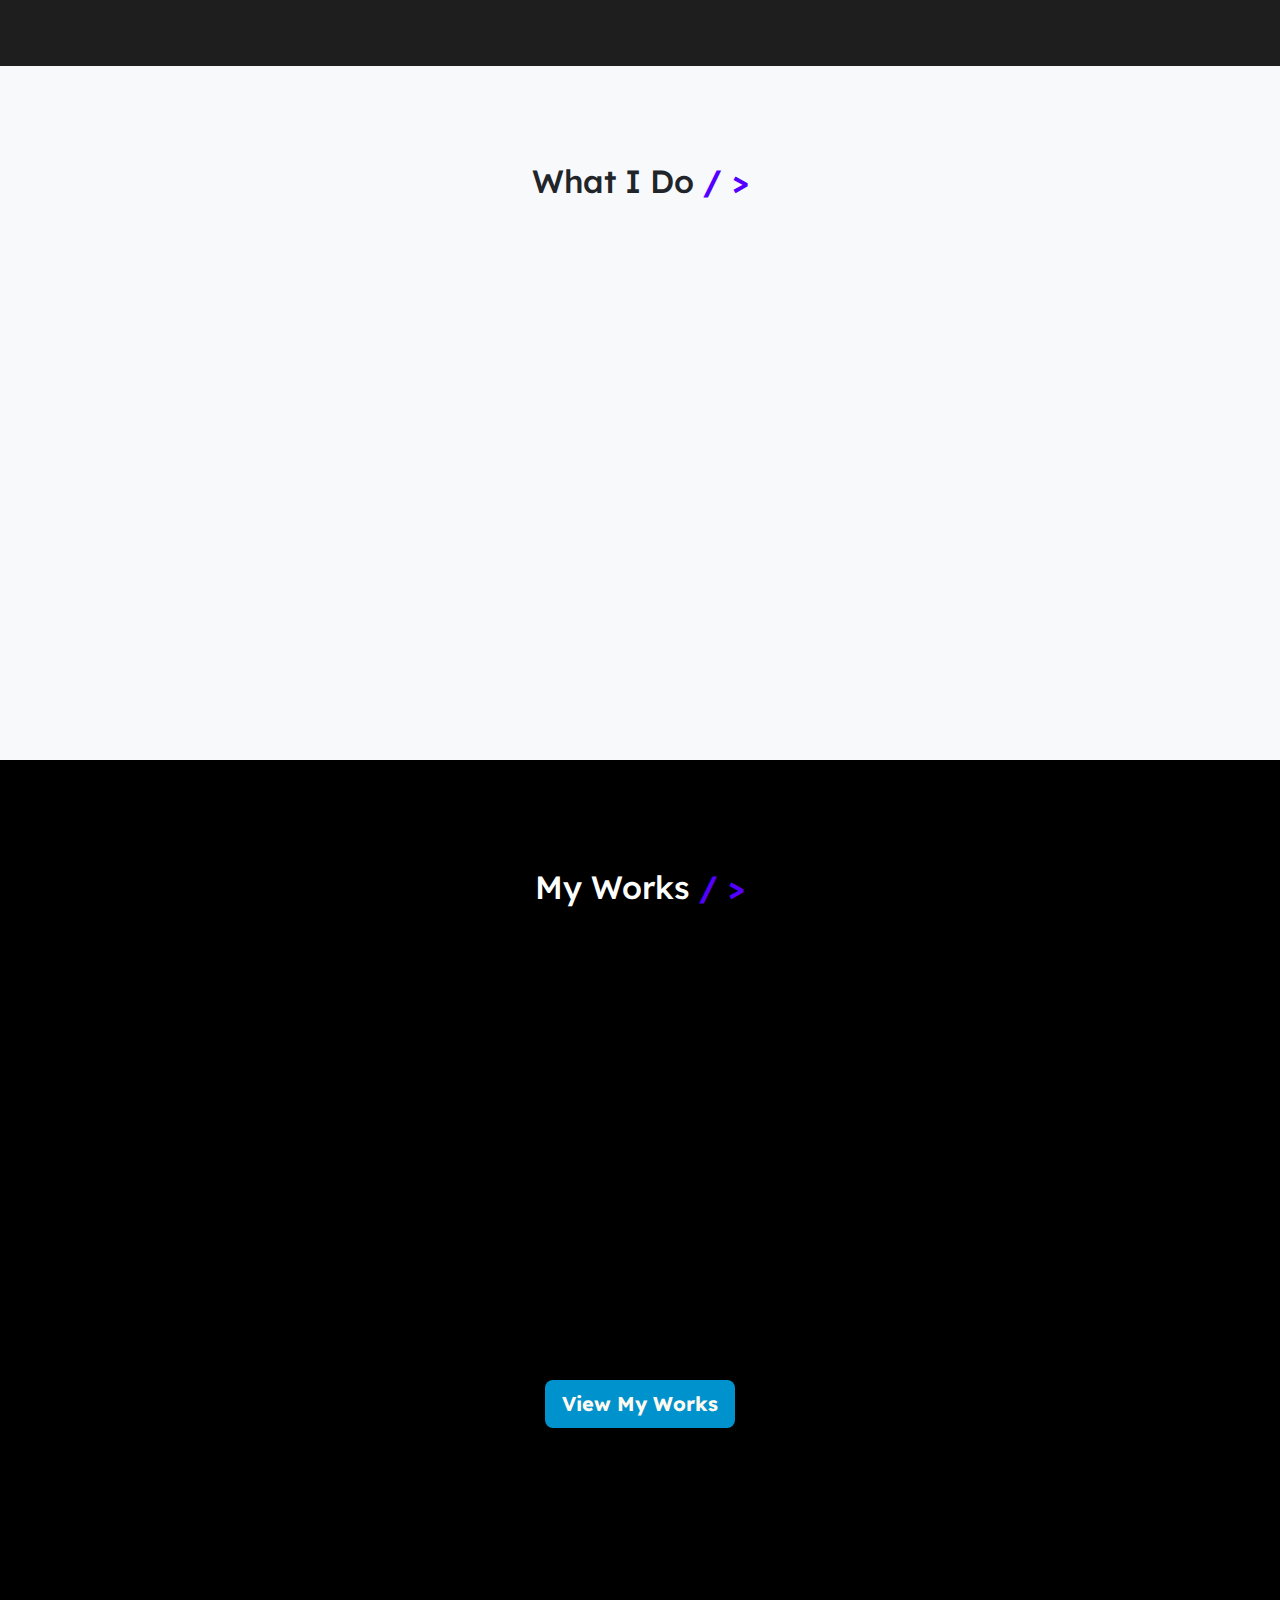
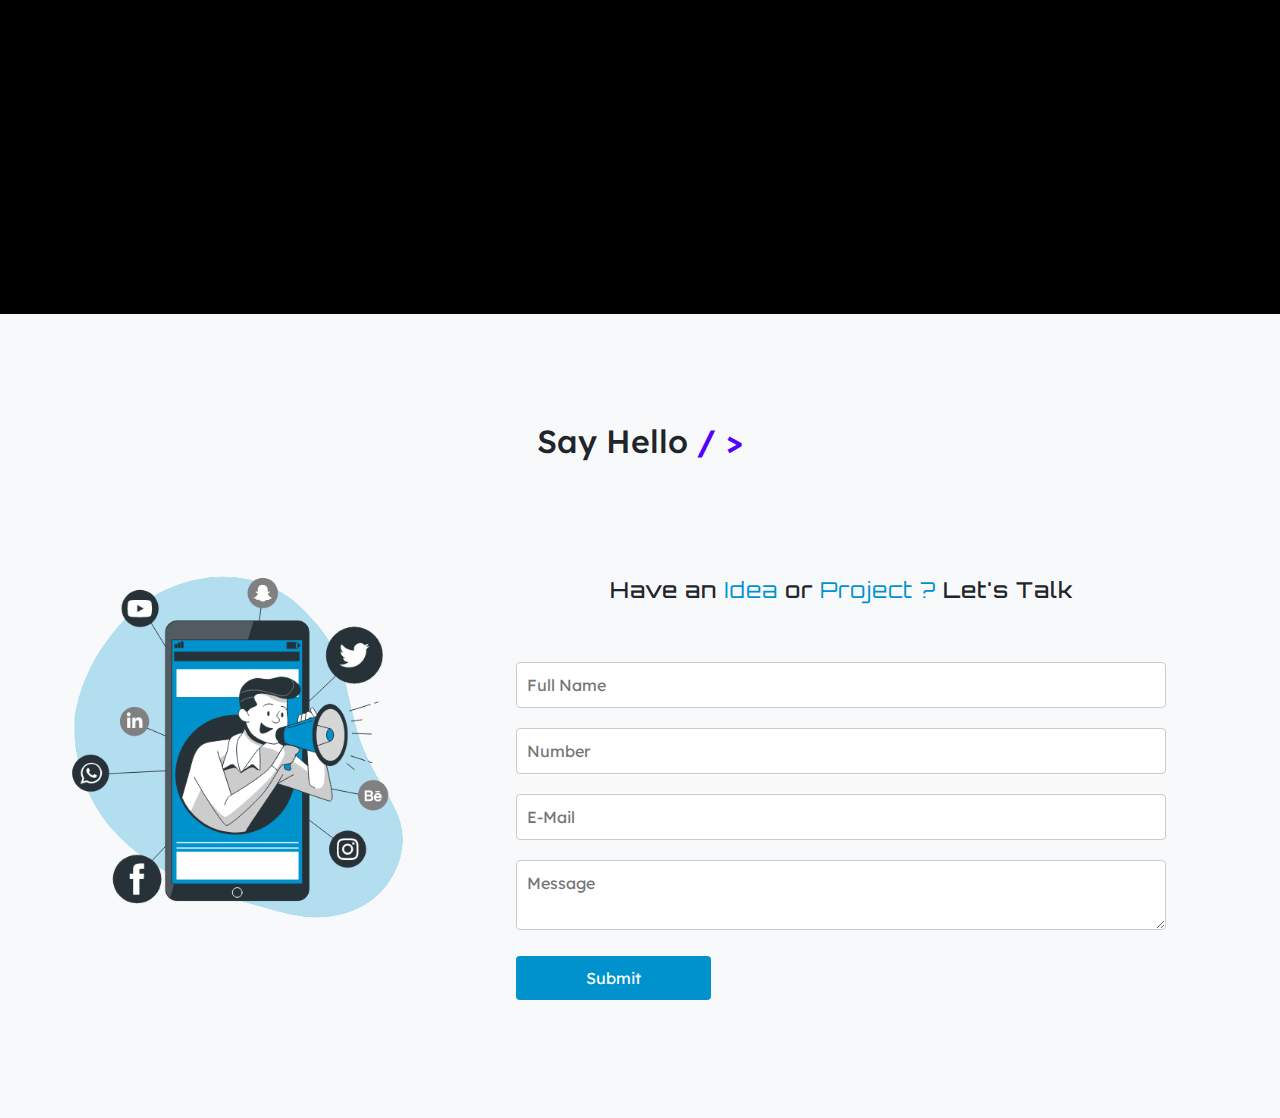
==== commit 8a2cff2a: "vas master" ====
--- a/index.html
+++ b/index.html
@@ -243,6 +243,7 @@
             <div class="col I-Con"><a href="https://www.linkedin.com/in/vasanthcoder?utm_source=share&utm_campaign=share_via&utm_content=profile&utm_medium=android_app" target="_blank"><i class="fa-brands fa-linkedin I-Con"></i></a> </div>
             <!-- <div class="col"><a href="google.com"><i class="fa-brands fa-telegram"></i></a> </div> -->
             <div class="col I-Con"><a href="https://www.t.me/vxsxnxh" target="_blank"><i class="fa-brands fa-telegram I-Con"></i></a> </div>
+            <div class="col I-Con"><a href="https://buymeacoffee.com/vasanth_coder" target="_blank"><i class="fas  fa-coffee I-Con"></i></a> </div>
             
             
           </div>
--- a/style.css
+++ b/style.css
@@ -9,6 +9,8 @@
 @import url('https://fonts.googleapis.com/css2?family=Afacad+Flux:wght@100..1000&family=Jost:ital,wght@0,100..900;1,100..900&family=Lexend&family=Sen:wght@400..800&display=swap');
 * {
   /* font-family: "Titillium Web", sans-serif; */
+  font-family: "Lexend", serif;
+  font-weight: 400;
 
   
 }
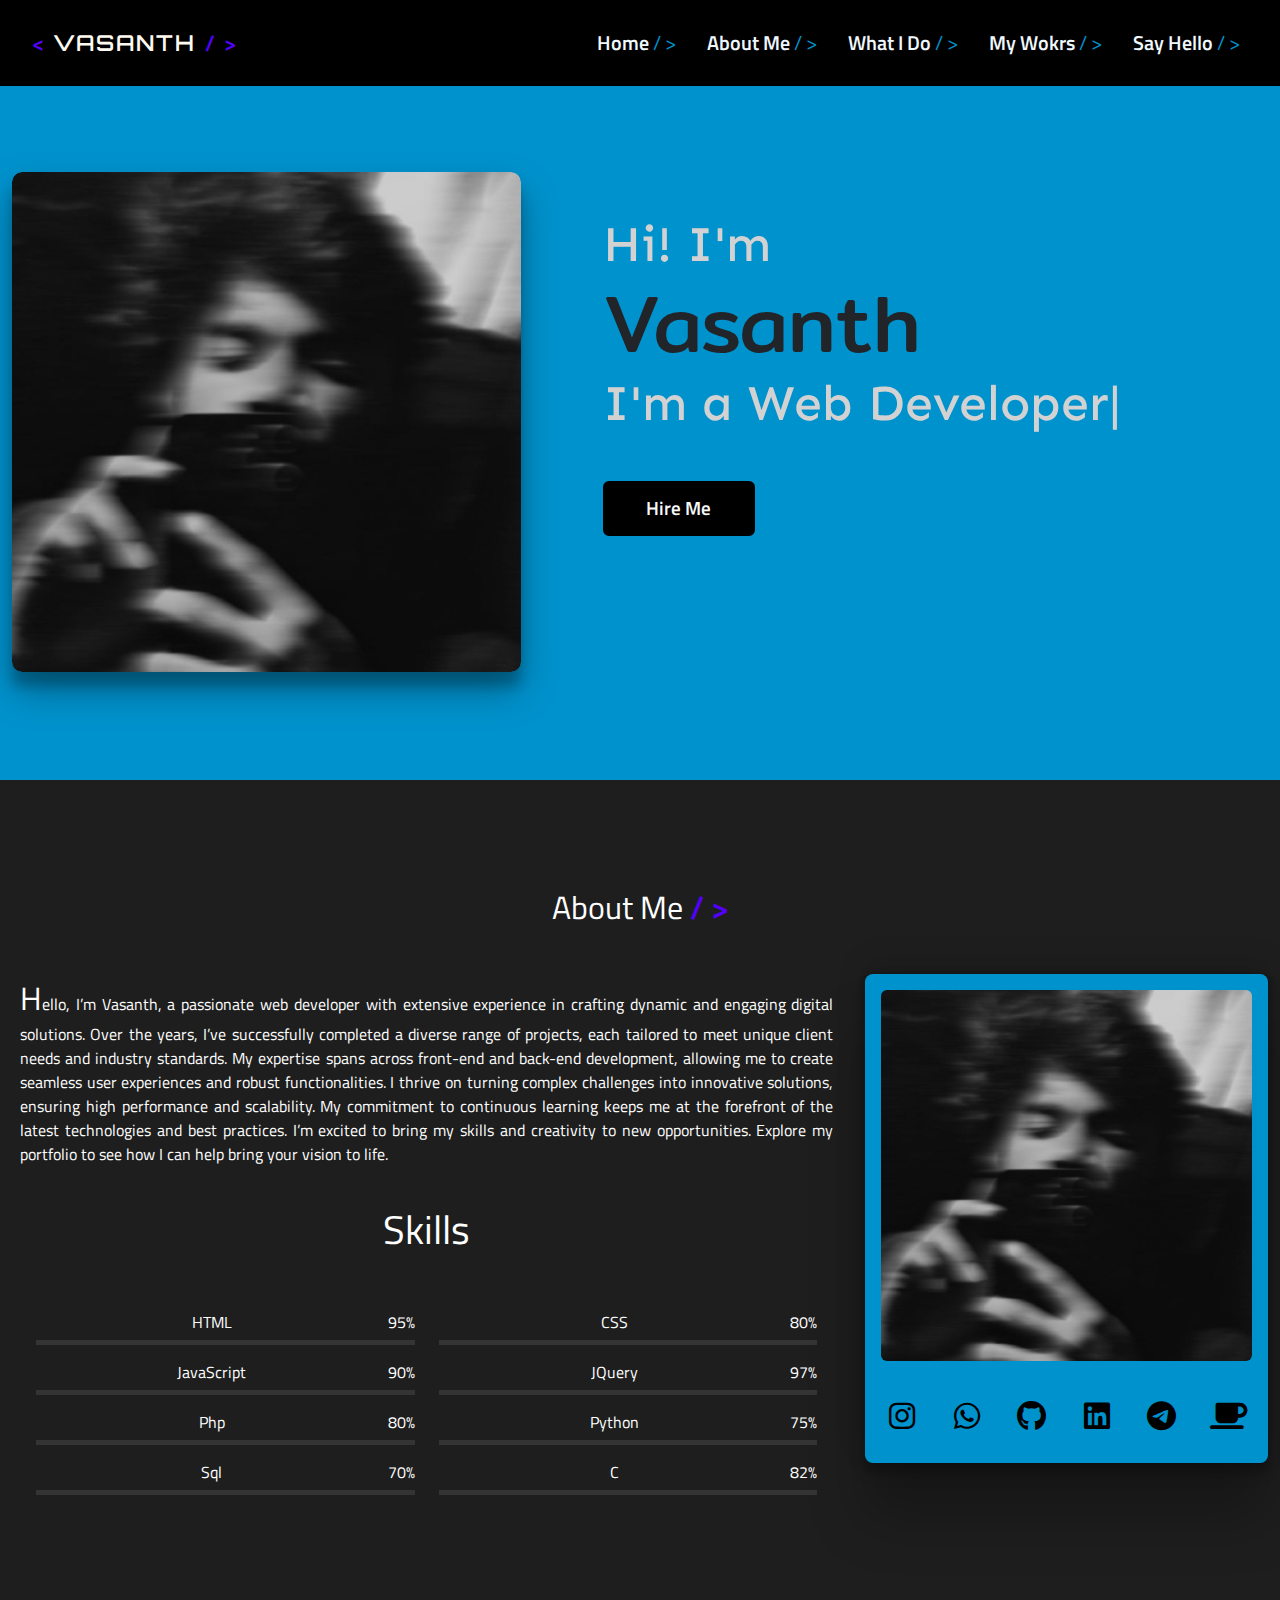
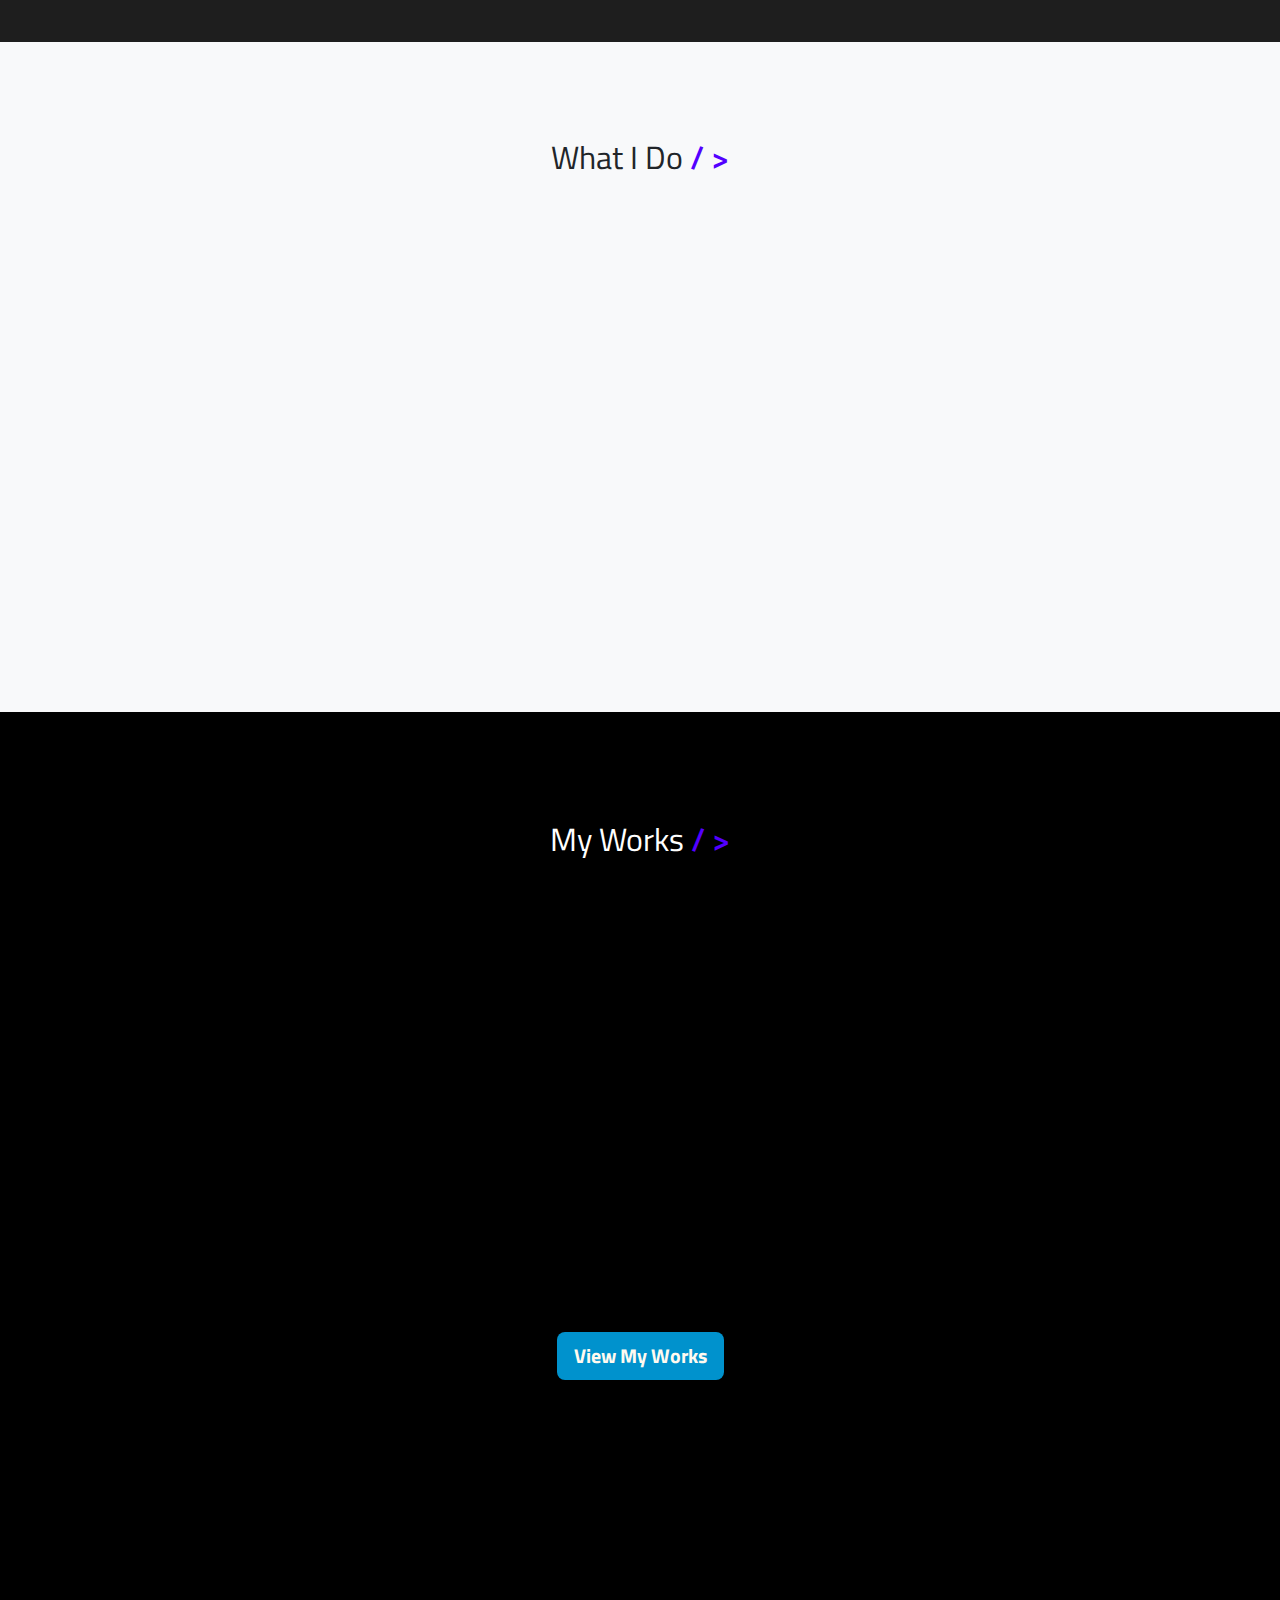
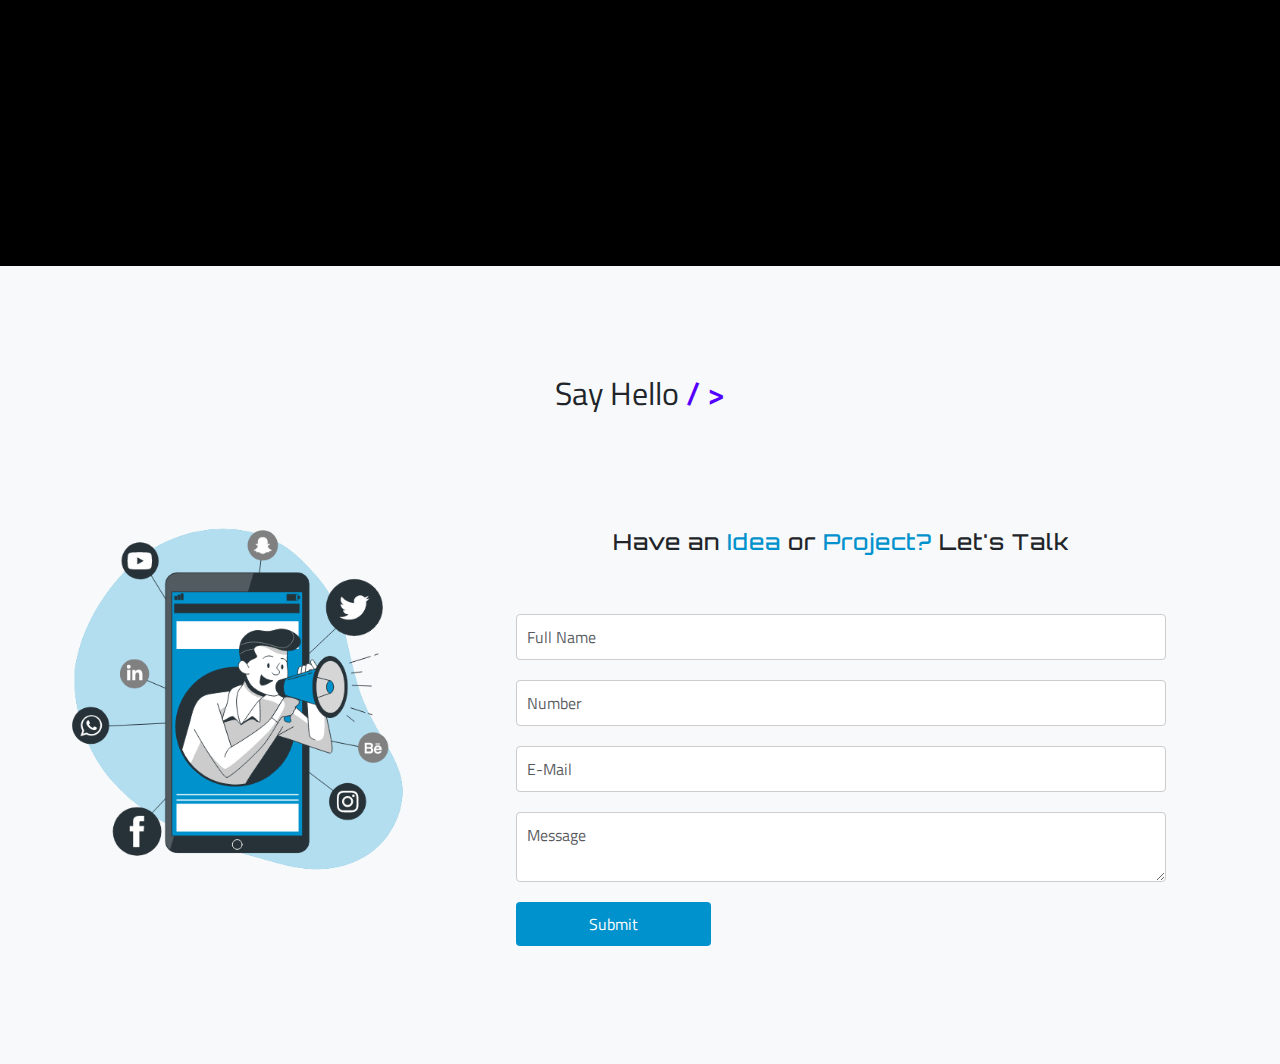
==== commit ffe8a79f: "vas master" ====
--- a/index.html
+++ b/index.html
@@ -414,49 +414,55 @@
 
 
         <section class="get-in-touch">
-          <h1 class="title text-dark"> Have an <span class="title">Idea</span> or <span class="title">Project ?</span> Let's Talk</h1>
-          <form class="contact-form" id="contactForm">
+          <h1 class="title text-dark">Have an <span class="title">Idea</span> or <span class="title">Project?</span> Let's Talk</h1>
+          <form class="contact-form" id="contactForm" action="./send_email.php" method="POST">
               <div class="form-field">
-                  <input id="username" class="input-text" type="text" required placeholder="Full Name">
-                 
+                  <input name="username" id="username" class="input-text form-control" type="text" required placeholder="Full Name">
               </div>
               <div class="form-field">
-                  <input id="phone" class="input-text" type="tel" required placeholder="Number">
-                 
+                  <input name="phone" id="phone" class="input-text form-control" type="tel" required placeholder="Number">
               </div>
               <div class="form-field">
-                  <input id="email" class="input-text" type="email" required placeholder="E-Mail">
-                 
+                  <input name="email" id="email" class="input-text form-control" type="email" required placeholder="E-Mail">
               </div>
               <div class="form-field">
-                  <textarea id="message" class="input-text" required placeholder="Message"></textarea>
-                  
+                  <textarea name="message" id="message" class="input-text form-control" required placeholder="Message"></textarea>
               </div>
               <div class="form-field">
-                  <input class="submit-btn" type="submit" value="Submit">
+                  <input class="submit-btn btn btn-primary" type="submit" value="Submit">
               </div>
           </form>
-          <div class="thank-you-message" style="display: none;"></div>
+          <div class="thank-you-message text-success mt-3" style="display: none;"></div>
       </section>
 
       <script>
-        document.addEventListener("DOMContentLoaded", () => {
+       document.addEventListener("DOMContentLoaded", () => {
     const form = document.getElementById("contactForm");
     const thankYouMessage = document.querySelector(".thank-you-message");
 
-    // Handle form submission
-    form.addEventListener("submit", (event) => {
-        event.preventDefault(); // Prevent the default form submission
-
-        const username = document.getElementById("username").value;
-        thankYouMessage.innerHTML = `Thank you, ${username}! Your message has been sent.`;
-        thankYouMessage.style.display = "block";
-
-        // Optionally, reset the form
-        form.reset();
+    form.addEventListener("submit", function(event) {
+        event.preventDefault(); // Prevent page reload
+
+        const formData = new FormData(form);
+
+        fetch("send_email.php", {
+            method: "POST",
+            body: formData,
+        })
+        .then(response => response.text())
+        .then(data => {
+            if (data.trim() === "success") {
+                const username = document.getElementById("username").value;
+                thankYouMessage.innerHTML = `Thank you, ${username}! Your message has been sent.`;
+                thankYouMessage.style.display = "block";
+                form.reset();
+            } else {
+                alert("Error sending message. Please try again.");
+            }
+        })
+        .catch(error => console.error("Error:", error));
     });
 });
-
       </script>
     
       </div>
--- a/style.css
+++ b/style.css
@@ -8,12 +8,16 @@
 
 @import url('https://fonts.googleapis.com/css2?family=Afacad+Flux:wght@100..1000&family=Jost:ital,wght@0,100..900;1,100..900&family=Lexend&family=Sen:wght@400..800&display=swap');
 * {
-  /* font-family: "Titillium Web", sans-serif; */
-  font-family: "Lexend", serif;
-  font-weight: 400;
-
-  
-}
+  font-family: "Titillium Web", sans-serif;
+  /* font-family: "Lexend", serif; */
+  /* font-weight: 400; */
+
+  
+}
+html{
+	overflow-x: hidden !important;
+
+}	
 body{
     background-color: rgb(233, 220, 220) !important;
     overflow-x: hidden !important;
@@ -964,4 +968,4 @@
   font-optical-sizing: auto;
   font-weight: 200;
   font-style: normal;
-}+}
